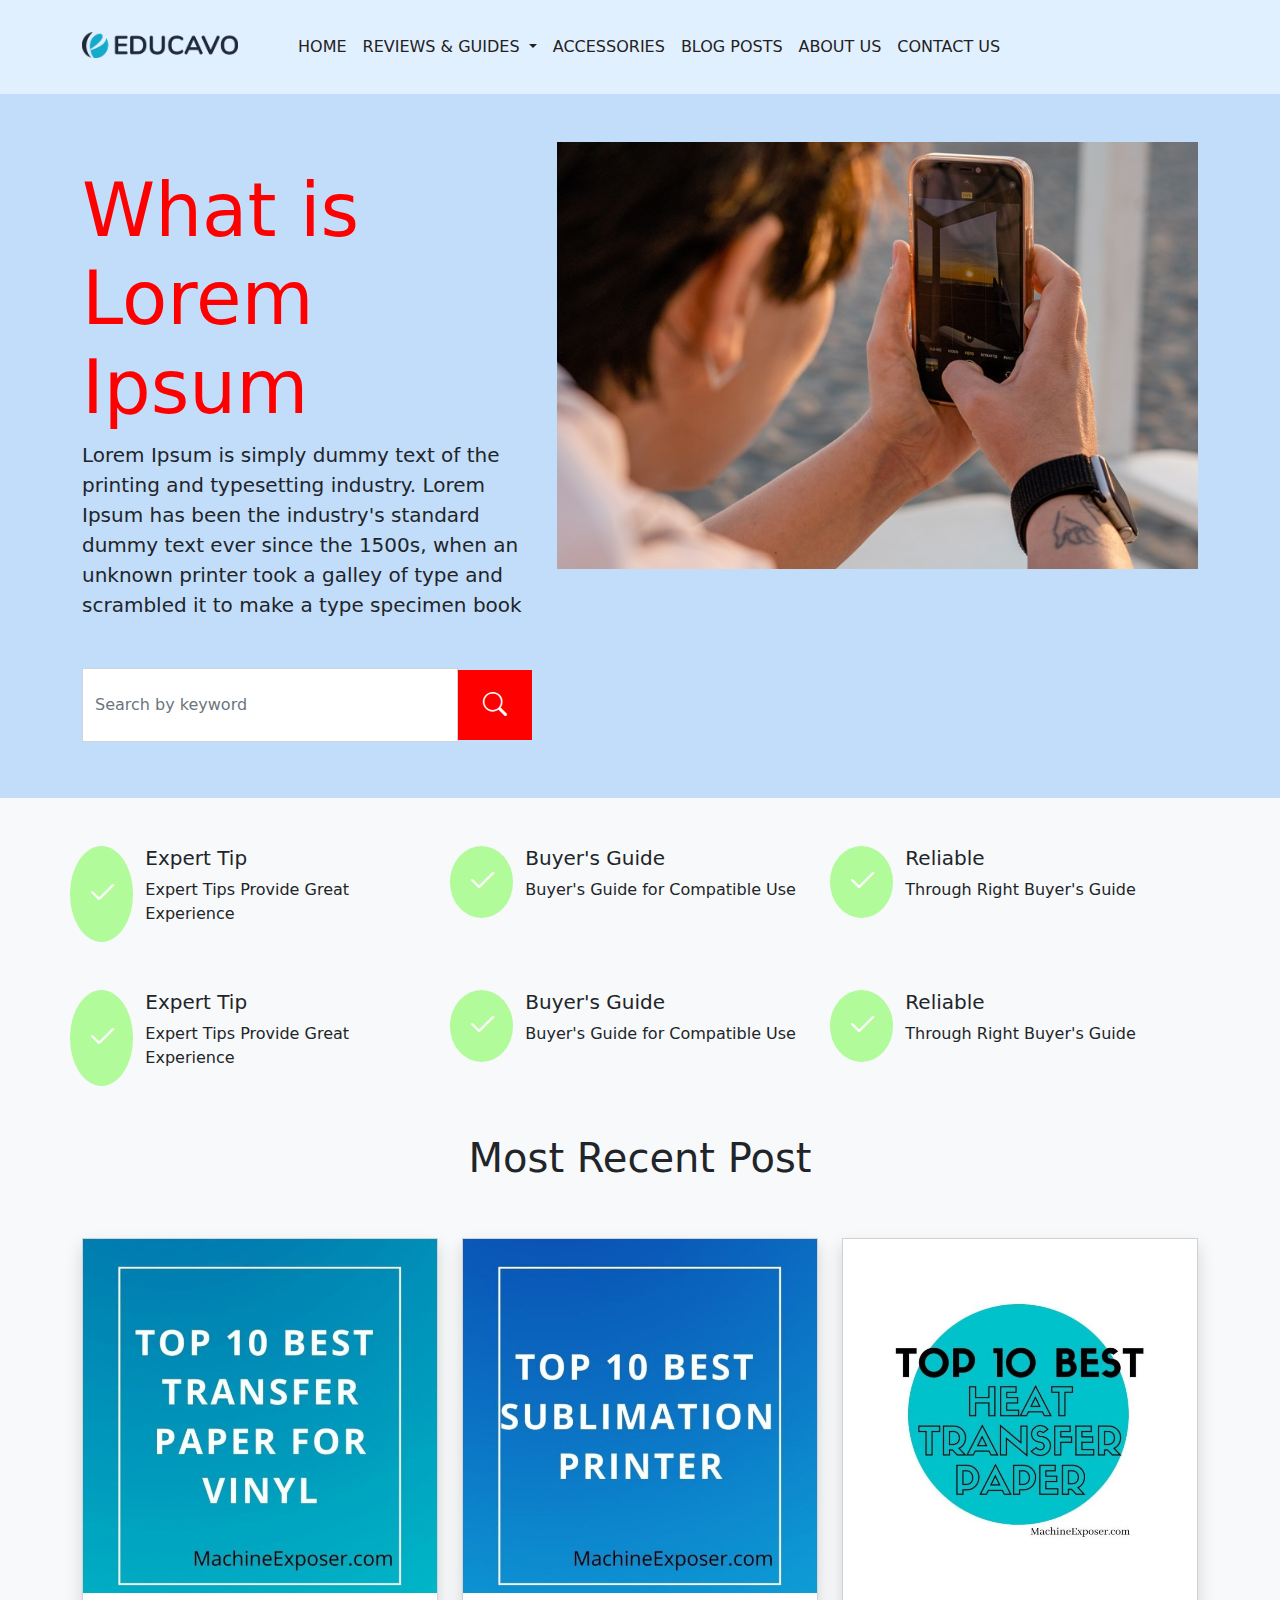
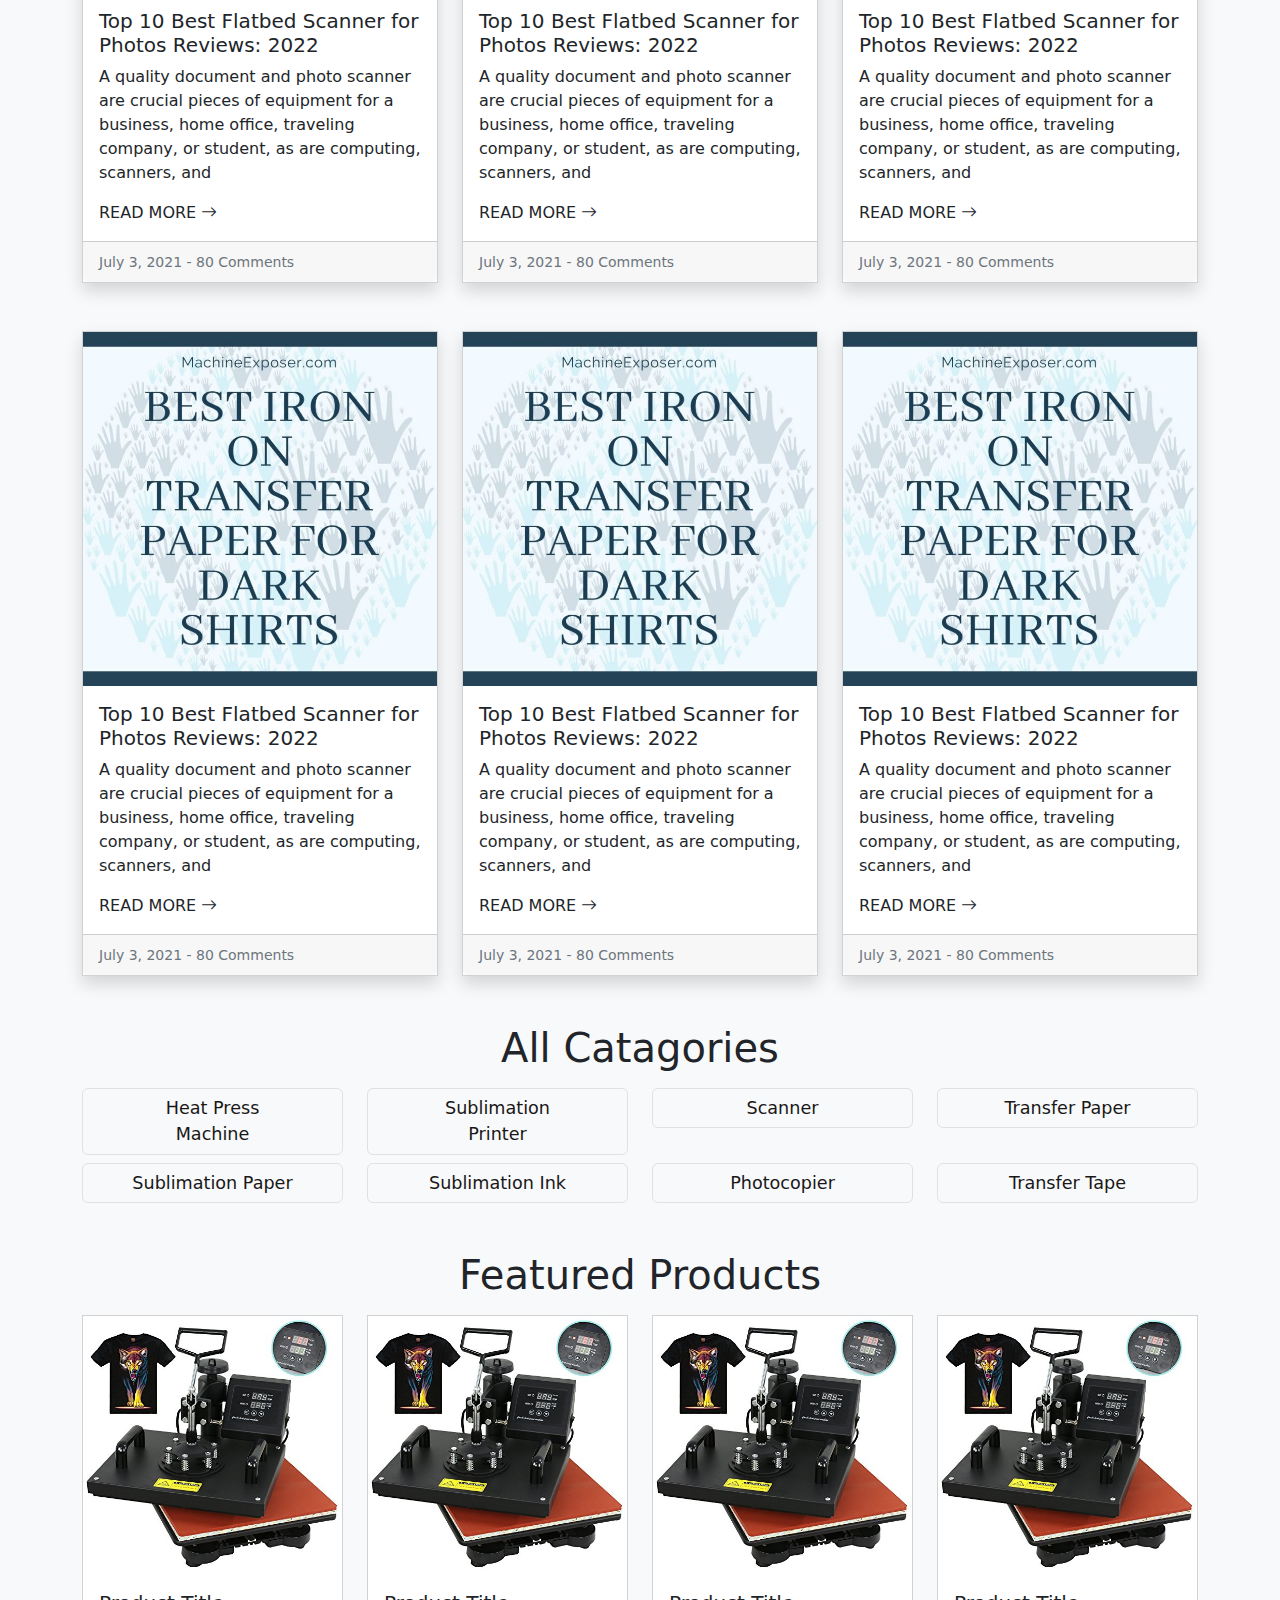
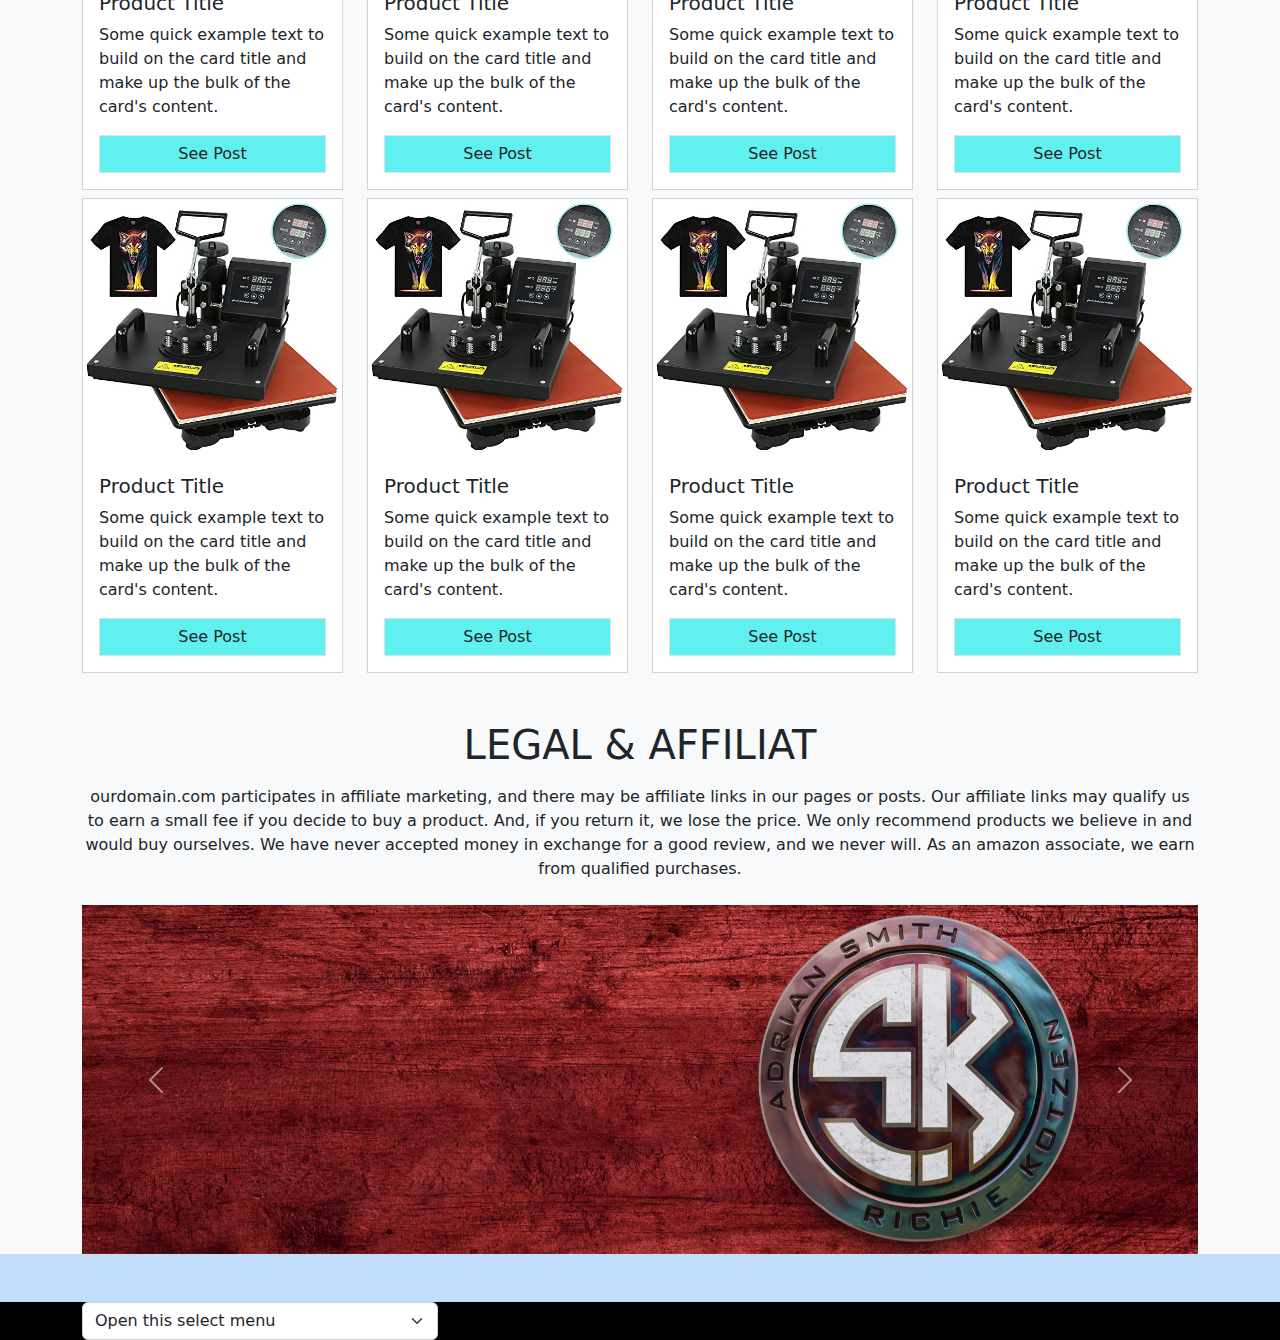
==== index.html @ df2040c9 "first commit" ====
<!doctype html>
<html lang="en">

<head>
    <meta charset="utf-8">
    <meta name="viewport" content="width=device-width, initial-scale=1">
    <title>Domain | Home</title>
    <link href="css/bootstrap.min.css" rel="stylesheet">
    <link href="css/style.css" rel="stylesheet">
    <link rel="stylesheet" href="https://cdn.jsdelivr.net/npm/bootstrap-icons@1.8.3/font/bootstrap-icons.css">
</head>

<body>
    <header class="position-sticky top-0" style="z-index: 101;">
        <nav class="navbar navbar-expand-lg navbgcolor text-dark position-sticky p-4 top-0 start-0">
            <div class="container">
                <a class="logomap mt-1" href="index.html"><img class="w-75 mt-1" src="img/logo-dark2.png"></a>
                <button class="navbar-toggler shadow-none border-0 me-3" type="button" data-bs-toggle="offcanvas"
                    data-bs-target="#offcanvasExample" aria-controls="navbarSupportedContent" aria-expanded="false"
                    aria-label="Toggle navigation">
                    <i class="bi bi-list"></i>
                </button>
                <div class="offcanvas offcanvas-start navbgcolor" tabindex="-1" id="offcanvasExample" aria-labelledby="offcanvasExampleLabel">
                    <div class="offcanvas-header">
                        <h5 class="offcanvas-title" id="offcanvasExampleLabel"> <a class="text-white logomap mt-1" href=""><img class="w-50" src="img/logo-dark2.png"></a></h5>
                        <i class="bi bi-x-lg shadow-none me-5" data-bs-dismiss="offcanvas" aria-label="Close"></i>
                    </div>
                    <div class="offcanvas-body">
                        <ul class="navbar-nav me-auto mb-2 mb-lg-0 text-center">
                        <li class="nav-item">
                            <a class="nav-link ancore" aria-current="page" href="index.html">HOME</a>
                        </li>
                        <li class="nav-item dropdown">
                            <!-- <a class="nav-link ancore" href="category.html">REVIEWS & GUIDES
                            </a> -->
                            <a class="nav-link dropdown-toggle ancore" href="category.html" id="navbarDropdown" role="button" data-bs-toggle="dropdown"
                            aria-expanded="false">REVIEWS & GUIDES
                            </a>
                            <ul class="dropdown-menu rounded-0" aria-labelledby="navbarDropdown">
                            <li><a class="dropdown-item" href="category.html">Action</a></li>
                            <li><a class="dropdown-item" href="category.html">Another action</a></li>
                            <li><a class="dropdown-item" href="category.html">Something else here</a></li>
                        
                            </ul>
                        </li>
                        <!-- <li class="nav-item">
                            <a class="nav-link text-white" href="#"><i class="bi bi-box"></i> Product</a>
                        </li> -->
                        <li class="nav-item">
                            <a class="nav-link ancore" href="contact.html">ACCESSORIES</a>
                        </li>
                        <li class="nav-item">
                            <a class="nav-link ancore" href="blog.html">BLOG POSTS</a>
                        </li>
                        <li class="nav-item">
                            <a class="nav-link ancore" href="blog.html">ABOUT US</a>
                        </li>
                        <li class="nav-item">
                            <a class="nav-link ancore" href="blog.html">CONTACT US</a>
                        </li>
                        <!-- <li class="nav-item dropdown">
                            <a class="nav-link" href="#" id="navbarDropdown2" role="button" data-bs-toggle="dropdown"
                            aria-expanded="false"><i class="bi bi-person-fill"></i></a>
                            <ul class="dropdown-menu dropdown-menu-light rounded-0" aria-labelledby="navbarDropdown2">
                                <li class=""><a class="dropdown-item" href="#"><i class="bi bi-person-fill"></i> Username</a></li>
                                <li><a class="dropdown-item" href="login.html"><i class="bi bi-arrow-bar-right"></i> Login</a></li>
                                <li><a class="dropdown-item" href="register.html"><i class="bi bi-arrow-bar-up"></i> Register</a></li>
                                <li><a class="dropdown-item" href="#"><i class="bi bi-arrow-bar-left"></i> Log out</a></li>
                            
                            </ul>
                        </li> -->
                        </ul>
                       
                    </div>
                </div>
            </div>
        </nav>
    </header>

    <section class="mt-5 mb-1 sliderbgcolor">
        <div class="container">
            <div class="product-slider">
                <div class="row">
                    <div class="col-lg-5 col-md-12 order-1 order-sm-2 mb-2">
                        <h1 class="py-1 py-sm-0 mt-4 slidertext" style="color: red;">What is Lorem Ipsum</h1>
                        <p class="text-dark fs-5 mb-2">
                            Lorem Ipsum is simply dummy text of the printing and typesetting industry. Lorem Ipsum has been the industry's standard dummy text ever since the 1500s, when an unknown printer took a galley of type and scrambled it to make a type specimen book
                        </p>
                        <form action="" method="GET" class="mt-5">
                            <div class="col-sm-10 col-10 position-relative">
          
                                <input type="text" class="form-control float-start py-4 rounded-0 placeholdersize shadow-none" id="business" name="business" placeholder="Search by keyword" required>
                                <div class=" float-start">
                                <button type="submit" class="btn px-4 py-3 rounded-0 position-absolute float-start searchbtn" style="background-color: red;"> <i class="bi bi-search fs-4 text-white"></i> </button>
                            </div>
                            </div>
                        </form>
                    </div>
                    <div class="col-lg-7 col-md-12 order-0 order-sm-2">
                        <img src="img/sliders/1.jpg" class="img-fluid w-100" alt="...">
                    </div>
                </div>
                
            </div>

            <div class="product-slider mt-5">
                <div class="row">
                    <div class="col-lg-5 col-md-12 order-1 order-sm-2 mb-2">
                        <h1 class="py-1 py-sm-0 mt-4 slidertext" style="color: rgb(241, 224, 33);">What is Lorem Ipsum</h1>
                        <p class="text-dark fs-5 mb-2">
                            Lorem Ipsum is simply dummy text of the printing and typesetting industry. Lorem Ipsum has been the industry's standard dummy text ever since the 1500s, when an unknown printer took a galley of type and scrambled it to make a type specimen book
                        </p>
                        <form action="" method="GET" class="mt-5">
                            <div class="col-sm-10 col-10 position-relative">
          
                                <input type="text" class="form-control float-start py-4 rounded-0 placeholdersize shadow-none" id="business" name="business" placeholder="Search by keyword" required>
                                <div class=" float-start">
                                <button type="submit" class="btn px-4 py-3 rounded-0 position-absolute float-start searchbtn" style="background-color: rgb(241, 224, 33);"> <i class="bi bi-search fs-4 text-white"></i> </button>
                            </div>
                            </div>
                        </form>
                        
                            
                    </form>
                    </div>
                    <div class="col-lg-7 col-md-12 order-0 order-sm-2 mb-2">
                        <img src="img/sliders/2.jpg" class="img-fluid w-100" alt="...">
                    </div>
                </div>
                
            </div>

            <div class="product-slider mt-5">
                <div class="row">
                    <div class="col-lg-5 col-md-12 order-1 order-sm-2">
                        <h1 class="py-1 py-sm-0 mt-4 slidertext" style="color: rgb(0, 255, 8);">What is Lorem Ipsum</h1>
                        <p class="text-dark fs-5 mb-2">
                            Lorem Ipsum is simply dummy text of the printing and typesetting industry. Lorem Ipsum has been the industry's standard dummy text ever since the 1500s, when an unknown printer took a galley of type and scrambled it to make a type specimen book
                        </p>
                        <form action="" method="GET" class="mt-5">
                            <div class="col-sm-10 col-10 position-relative">
          
                                <input type="text" class="form-control float-start py-4 rounded-0 placeholdersize shadow-none" id="business" name="business" placeholder="Search by keyword" required>
                                <div class=" float-start">
                                <button type="submit" class="btn px-4 py-3 rounded-0 position-absolute float-start searchbtn" style="background-color: rgb(0, 255, 8);"> <i class="bi bi-search fs-4 text-white"></i> </button>
                            </div>
                            </div>
                        </form>
          
                    </div>
                    <div class="col-lg-7 col-md-12 order-0 order-sm-2">
                        <img src="img/sliders/3.jpg" class="img-fluid w-100" alt="...">
                    </div>
                </div>
                
            </div>
        </div>
    </section>

    <section class="mt-5 bg-light">
        <div class="container">
            <div class="row">
                <div class="col-xl-4 col-lg-4 col-md-6 col-sm-12 col-12 mt-5">
                    <div class="row">
                        <div class="col-2 backgdoundcolor-green rounded-circle position-relative">
                           <i class="bi bi-check2 position-absolute top-50 start-50 translate-middle fs-2 text-white"></i>
                        </div>
                        <div class="col-10">
                            <h5>Expert Tip</h5>
                            <p>Expert Tips Provide Great Experience</p>
                        </div>
                    </div>
                    
                </div>

                <div class="col-xl-4 col-lg-4 col-md-6 col-sm-12 col-12 mt-5">
                    <div class="row">
                        <div class="col-2 backgdoundcolor-green rounded-circle position-relative">
                           <i class="bi bi-check2 position-absolute top-50 start-50 translate-middle fs-2 text-white"></i>
                        </div>
                        <div class="col-10">
                            <h5>Buyer's Guide</h5>
                            <p>Buyer's Guide for Compatible Use</p>
                        </div>
                    </div>
                    
                </div>

                <div class="col-xl-4 col-lg-4 col-md-6 col-sm-12 col-12 mt-5">
                    <div class="row">
                        <div class="col-2 backgdoundcolor-green rounded-circle position-relative">
                           <i class="bi bi-check2 position-absolute top-50 start-50 translate-middle fs-2 text-white"></i>
                        </div>
                        <div class="col-10">
                            <h5>Reliable</h5>
                            <p>Through Right Buyer's Guide</p>
                        </div>
                    </div>
                    
                </div>

                <div class="col-xl-4 col-lg-4 col-md-6 col-sm-12 col-12 mt-5">
                    <div class="row">
                        <div class="col-2 backgdoundcolor-green rounded-circle position-relative">
                           <i class="bi bi-check2 position-absolute top-50 start-50 translate-middle fs-2 text-white"></i>
                        </div>
                        <div class="col-10">
                            <h5>Expert Tip</h5>
                            <p>Expert Tips Provide Great Experience</p>
                        </div>
                    </div>
                    
                </div>

                <div class="col-xl-4 col-lg-4 col-md-6 col-sm-12 col-12 mt-5">
                    <div class="row">
                        <div class="col-2 backgdoundcolor-green rounded-circle position-relative">
                           <i class="bi bi-check2 position-absolute top-50 start-50 translate-middle fs-2 text-white"></i>
                        </div>
                        <div class="col-10">
                            <h5>Buyer's Guide</h5>
                            <p>Buyer's Guide for Compatible Use</p>
                        </div>
                    </div>
                    
                </div>

                <div class="col-xl-4 col-lg-4 col-md-6 col-sm-12 col-12 mt-5">
                    <div class="row">
                        <div class="col-2 backgdoundcolor-green rounded-circle position-relative">
                           <i class="bi bi-check2 position-absolute top-50 start-50 translate-middle fs-2 text-white"></i>
                        </div>
                        <div class="col-10">
                            <h5>Reliable</h5>
                            <p>Through Right Buyer's Guide</p>
                        </div>
                    </div>
                    
                </div>
            </div>
        </div>
    </section>

    <section class="bg-light">
        <div class="container">
            <div class="row">
                <h1 class="text-center mt-5">Most Recent Post</h1>
                <div class="col-xl-4 col-lg-4 col-md-6 col-sm-12 col-12 mt-5">
                    <div class="card rounded-0 shadow" style="width: 100%;">
                        <img src="img/blogs/1.jpg" class="img-fluid rounded-0" alt="...">
                        <div class="card-body">
                            <h5 class="card-title">Top 10 Best Flatbed Scanner for Photos Reviews: 2022</h5>
                            <p class="card-text">A quality document and photo scanner are crucial pieces of equipment for a business, home office, traveling company, or student, as are computing, scanners, and</p>
                            <a class="nav-link" href="">READ MORE <i class="bi bi-arrow-right"></i></a>
                        </div>
                        <div class="card-footer">
                            <small class="text-muted">July 3, 2021 - 80 Comments</small>
                        </div>
                     
                    </div>
                    
                </div>

                <div class="col-xl-4 col-lg-4 col-md-6 col-sm-12 col-12 mt-5">
                    <div class="card rounded-0 shadow" style="width: 100%;">
                        <img src="img/blogs/2.jpg" class="img-fluid rounded-0" alt="...">
                        <div class="card-body">
                            <h5 class="card-title">Top 10 Best Flatbed Scanner for Photos Reviews: 2022</h5>
                            <p class="card-text">A quality document and photo scanner are crucial pieces of equipment for a business, home office, traveling company, or student, as are computing, scanners, and</p>
                            <a class="nav-link" href="">READ MORE <i class="bi bi-arrow-right"></i></a>
                        </div>
                        
                        <div class="card-footer">
                            <small class="text-muted">July 3, 2021 - 80 Comments</small>
                        </div>
                    </div>
                    
                </div>

                <div class="col-xl-4 col-lg-4 col-md-6 col-sm-12 col-12 mt-5">
                    <div class="card rounded-0 shadow" style="width: 100%;">
                        <img src="img/blogs/3.jpg" class="img-fluid rounded-0" alt="...">
                        <div class="card-body">
                            <h5 class="card-title">Top 10 Best Flatbed Scanner for Photos Reviews: 2022</h5>
                            <p class="card-text">A quality document and photo scanner are crucial pieces of equipment for a business, home office, traveling company, or student, as are computing, scanners, and</p>
                            <a class="nav-link" href="">READ MORE <i class="bi bi-arrow-right"></i></a>
                        </div>
                        
                        <div class="card-footer">
                            <small class="text-muted">July 3, 2021 - 80 Comments</small>
                        </div>
                    </div>
                    
                </div>

                <div class="col-xl-4 col-lg-4 col-md-6 col-sm-12 col-12 mt-5">
                    <div class="card rounded-0 shadow" style="width: 100%;">
                        <img src="img/blogs/5.jpg" class="img-fluid rounded-0" alt="...">
                        <div class="card-body">
                            <h5 class="card-title">Top 10 Best Flatbed Scanner for Photos Reviews: 2022</h5>
                            <p class="card-text">A quality document and photo scanner are crucial pieces of equipment for a business, home office, traveling company, or student, as are computing, scanners, and</p>
                            <a class="nav-link" href="">READ MORE <i class="bi bi-arrow-right"></i></a>
                        </div>
                        
                        <div class="card-footer">
                            <small class="text-muted">July 3, 2021 - 80 Comments</small>
                        </div>
                    </div>
                    
                </div>

                <div class="col-xl-4 col-lg-4 col-md-6 col-sm-12 col-12 mt-5">
                    <div class="card rounded-0 shadow" style="width: 100%;">
                        <img src="img/blogs/5.jpg" class="img-fluid rounded-0" alt="...">
                        <div class="card-body">
                            <h5 class="card-title">Top 10 Best Flatbed Scanner for Photos Reviews: 2022</h5>
                            <p class="card-text">A quality document and photo scanner are crucial pieces of equipment for a business, home office, traveling company, or student, as are computing, scanners, and</p>
                            <a class="nav-link" href="">READ MORE <i class="bi bi-arrow-right"></i></a>
                        </div>
                        
                        <div class="card-footer">
                            <small class="text-muted">July 3, 2021 - 80 Comments</small>
                        </div>
                    </div>
                    
                </div>

                <div class="col-xl-4 col-lg-4 col-md-6 col-sm-12 col-12 mt-5">
                    <div class="card rounded-0 shadow" style="width: 100%;">
                        <img src="img/blogs/5.jpg" class="img-fluid rounded-0" alt="...">
                        <div class="card-body">
                            <h5 class="card-title">Top 10 Best Flatbed Scanner for Photos Reviews: 2022</h5>
                            <p class="card-text">A quality document and photo scanner are crucial pieces of equipment for a business, home office, traveling company, or student, as are computing, scanners, and</p>
                            <a class="nav-link" href="">READ MORE <i class="bi bi-arrow-right"></i></a>
                        </div>
                        
                        <div class="card-footer">
                            <small class="text-muted">July 3, 2021 - 80 Comments</small>
                        </div>
                    </div>
                    
                </div>

                

            </div>
        </div>
    </section>

    <section class="bg-light">
        <div class="container">
            <div class="row">
                <h1 class="text-center mt-5 mb-2">All Catagories</h1>
               
                <div class="col-xl-3 col-lg-3 col-md-6 col-sm-12 col-12 mt-2">
                    <div class="d-grid gap-2">
                        <a href="button" class="btn btn-light border border-1 px-5 categorybuttonfont">Heat Press Machine</a>
                    </div>
                    
                </div>
                <div class="col-xl-3 col-lg-3 col-md-6 col-sm-12 col-12 mt-2">
                    <div class="d-grid gap-2">
                        <a href="button" class="btn btn-light border border-1 px-5 categorybuttonfont">Sublimation Printer</a>
                    </div>
                </div>
                <div class="col-xl-3 col-lg-3 col-md-6 col-sm-12 col-12 mt-2">
                    <div class="d-grid gap-2">
                        <a href="button" class="btn btn-light border border-1 px-5 categorybuttonfont">Scanner</a>
                    </div>
                </div>
                <div class="col-xl-3 col-lg-3 col-md-6 col-sm-12 col-12 mt-2">
                    <div class="d-grid gap-2">
                        <a href="button" class="btn btn-light border border-1 px-5 categorybuttonfont">Transfer Paper</a>
                    </div>
                </div>
                <div class="col-xl-3 col-lg-3 col-md-6 col-sm-12 col-12 mt-2">
                    <div class="d-grid gap-2">
                        <a href="button" class="btn btn-light border border-1 px-5 categorybuttonfont">Sublimation Paper</a>
                    </div>
                </div>
                <div class="col-xl-3 col-lg-3 col-md-6 col-sm-12 col-12 mt-2">
                    <div class="d-grid gap-2">
                        <a href="button" class="btn btn-light border border-1 px-5 categorybuttonfont">Sublimation Ink</a>
                    </div>
                </div>
                <div class="col-xl-3 col-lg-3 col-md-6 col-sm-12 col-12 mt-2">
                    <div class="d-grid gap-2">
                        <a href="button" class="btn btn-light border border-1 px-5 categorybuttonfont">Photocopier</a>
                    </div>
                </div>
                <div class="col-xl-3 col-lg-3 col-md-6 col-sm-12 col-12 mt-2">
                    <div class="d-grid gap-2">
                        <a href="button" class="btn btn-light border border-1 px-5 categorybuttonfont">Transfer Tape</a>
                    </div>
                </div>
            </div>
        </div>
    </section>

    <section class="bg-light">
        <div class="container">
            <div class="row">
                <h1 class="text-center mt-5 mb-2">Featured Products</h1>
               
                <div class="col-xl-3 col-lg-3 col-md-6 col-sm-12 col-12 mt-2">
                    <div class="card rounded-0" style="width: 100%;">
                        <img src="img/products/product_one.jpeg" class="card-img-top rounded-0" alt="...">
                        <div class="card-body">
                            <h5 class="card-title">Product Title</h5>
                            <p class="card-text">Some quick example text to build on the card title and make up the bulk of the card's content.</p>
                            <div class="d-grid gap-2">
                                <a href="button" class="btn productlink border border-1 rounded-0">See Post</a>
                            </div>
                        </div>
                    </div>
                </div>

                <div class="col-xl-3 col-lg-3 col-md-6 col-sm-12 col-12 mt-2">
                    <div class="card rounded-0" style="width: 100%;">
                        <img src="img/products/product_one.jpeg" class="card-img-top rounded-0" alt="...">
                        <div class="card-body">
                            <h5 class="card-title">Product Title</h5>
                            <p class="card-text">Some quick example text to build on the card title and make up the bulk of the card's content.</p>
                            <div class="d-grid gap-2">
                                <a href="button" class="btn productlink border border-1 rounded-0">See Post</a>
                            </div>
                        </div>
                    </div>
                </div>

                <div class="col-xl-3 col-lg-3 col-md-6 col-sm-12 col-12 mt-2">
                    <div class="card rounded-0" style="width: 100%;">
                        <img src="img/products/product_one.jpeg" class="card-img-top rounded-0" alt="...">
                        <div class="card-body">
                            <h5 class="card-title">Product Title</h5>
                            <p class="card-text">Some quick example text to build on the card title and make up the bulk of the card's content.</p>
                            <div class="d-grid gap-2">
                                <a href="button" class="btn productlink border border-1 rounded-0">See Post</a>
                            </div>
                        </div>
                    </div>
                </div>

                <div class="col-xl-3 col-lg-3 col-md-6 col-sm-12 col-12 mt-2">
                    <div class="card rounded-0" style="width: 100%;">
                        <img src="img/products/product_one.jpeg" class="card-img-top rounded-0" alt="...">
                        <div class="card-body">
                            <h5 class="card-title">Product Title</h5>
                            <p class="card-text">Some quick example text to build on the card title and make up the bulk of the card's content.</p>
                            <div class="d-grid gap-2">
                                <a href="button" class="btn productlink border border-1 rounded-0">See Post</a>
                            </div>
                        </div>
                    </div>
                </div>

                <div class="col-xl-3 col-lg-3 col-md-6 col-sm-12 col-12 mt-2">
                    <div class="card rounded-0" style="width: 100%;">
                        <img src="img/products/product_one.jpeg" class="card-img-top rounded-0" alt="...">
                        <div class="card-body">
                            <h5 class="card-title">Product Title</h5>
                            <p class="card-text">Some quick example text to build on the card title and make up the bulk of the card's content.</p>
                            <div class="d-grid gap-2">
                                <a href="button" class="btn productlink border border-1 rounded-0">See Post</a>
                            </div>
                        </div>
                    </div>
                </div>

                <div class="col-xl-3 col-lg-3 col-md-6 col-sm-12 col-12 mt-2">
                    <div class="card rounded-0" style="width: 100%;">
                        <img src="img/products/product_one.jpeg" class="card-img-top rounded-0" alt="...">
                        <div class="card-body">
                            <h5 class="card-title">Product Title</h5>
                            <p class="card-text">Some quick example text to build on the card title and make up the bulk of the card's content.</p>
                            <div class="d-grid gap-2">
                                <a href="button" class="btn productlink border border-1 rounded-0">See Post</a>
                            </div>
                        </div>
                    </div>
                </div>

                <div class="col-xl-3 col-lg-3 col-md-6 col-sm-12 col-12 mt-2">
                    <div class="card rounded-0" style="width: 100%;">
                        <img src="img/products/product_one.jpeg" class="card-img-top rounded-0" alt="...">
                        <div class="card-body">
                            <h5 class="card-title">Product Title</h5>
                            <p class="card-text">Some quick example text to build on the card title and make up the bulk of the card's content.</p>
                            <div class="d-grid gap-2">
                                <a href="button" class="btn productlink border border-1 rounded-0">See Post</a>
                            </div>
                        </div>
                    </div>
                </div>

                <div class="col-xl-3 col-lg-3 col-md-6 col-sm-12 col-12 mt-2">
                    <div class="card rounded-0" style="width: 100%;">
                        <img src="img/products/product_one.jpeg" class="card-img-top rounded-0" alt="...">
                        <div class="card-body">
                            <h5 class="card-title">Product Title</h5>
                            <p class="card-text">Some quick example text to build on the card title and make up the bulk of the card's content.</p>
                            <div class="d-grid gap-2">
                                <a href="button" class="btn productlink border border-1 rounded-0">See Post</a>
                            </div>
                        </div>
                    </div>
                </div>
                
            </div>
        </div>
    </section>

    <section class="bg-light mb-5">
        <div class="container">
            <div class="row">
                <h1 class="text-center mt-5 mb-3">LEGAL & AFFILIAT</h1>
                <p class="text-center text-justify mb-3">ourdomain.com participates in affiliate marketing, and there may be affiliate links in our pages or posts. Our affiliate links may qualify us to earn a small fee if you decide to buy a product. And, if you return it, we lose the price. We only recommend products we believe in and would buy ourselves. We have never accepted money in exchange for a good review, and we never will. As an amazon associate, we earn from qualified purchases.</p>
               
                <div id="carouselExampleControls" class="carousel slide mt-2" data-bs-ride="carousel">
                    <div class="carousel-inner">
                        <div class="carousel-item active">
                        <img src="img/sliders/slider1.jpg" class="d-block w-100" alt="...">
                        </div>
                        <div class="carousel-item">
                        <img src="img/sliders/slider2.jpg" class="d-block w-100" alt="...">
                        </div>
                        <div class="carousel-item">
                        <img src="img/sliders/slider3.jpg" class="d-block w-100" alt="...">
                        </div>
                    </div>
                    <button class="carousel-control-prev" type="button" data-bs-target="#carouselExampleControls" data-bs-slide="prev">
                        <span class="carousel-control-prev-icon" aria-hidden="true"></span>
                        <span class="visually-hidden">Previous</span>
                    </button>
                    <button class="carousel-control-next" type="button" data-bs-target="#carouselExampleControls" data-bs-slide="next">
                        <span class="carousel-control-next-icon" aria-hidden="true"></span>
                        <span class="visually-hidden">Next</span>
                    </button>
                </div>
                
            </div>
        </div>
    </section>

    <footer class="footerbg mt-5">
        <div class="container">
            <div class="row">
                <div class="col-md-4">
                    <select class="form-select" aria-label="Default select example">
                    <option selected>Open this select menu</option>
                    <option value="1">One</option>
                    <option value="2">Two</option>
                    <option value="3">Three</option>
                    </select>
                </div>
                <div class="col-md-4">
                    
                </div>
                <div class="col-md-4">
                    
                </div>
            </div>
        </div>
    </footer>

    <script src="js/bootstrap.bundle.min.js"></script>
    <script>
        let slideIndex = 0;
        showSlides();

        function showSlides() {
        let i;
        let slides = document.getElementsByClassName("product-slider");
        for (i = 0; i < slides.length; i++) {
            slides[i].style.display = "none";
        }
        slideIndex++;
        if (slideIndex > slides.length) {slideIndex = 1}
        slides[slideIndex-1].style.display = "block";
        setTimeout(showSlides, 8000); // Change image every 2 seconds
        }
    </script>
</body>

</html>
---- css/style.css ----
body {
    background-color: rgb(193, 221, 250);
}
.sliderbgcolor {
    background-color: rgb(193, 221, 250);
}
.logomap {
    width: 13em;
    height: 2.6em;
}

.navbgcolor {
    background-color: rgb(224, 240, 255);
}

.ancore {
    color:rgb(36, 33, 33);
    text-transform: uppercase;
    transition: transform .2s;
}

.ancore:hover {
    color: rgb(0, 0, 0);
    transform: scale(1.1);
}

/* .form-control:focus {
    border-color: #c4c1c4;
    box-shadow: 0px 1px 1px rgba(163, 204, 240, 0.075) inset, 0px 0px 8px rgba(38, 159, 220, 0.5);
} */

.search-input {
    background: #b5d1f7;
}

.search-input:focus {
    background: #aeccf7;
    border-color: #79a2fb;
    box-shadow: 0px 1px 1px rgba(163, 204, 240, 0.075) inset, 0px 0px 3px rgba(38, 159, 220, 0.5);
}

.slidertext {
    font-size: 4.625rem;
    /* line-height: 5.125rem; */
}
.searchbtn {
    margin-top: 2px;
}

.backgdoundcolor-green{
    background-color:rgba(73, 255, 12, 0.4);
}

.categorybuttonfont {
    font-size: 1.1rem;
    font-weight: 500;
    color:rgb(25, 23, 23);
}

.productlink {
    background-color:rgb(97, 240, 240);
}

.footerbg {
    background-color: rgb(0, 0, 0);
}
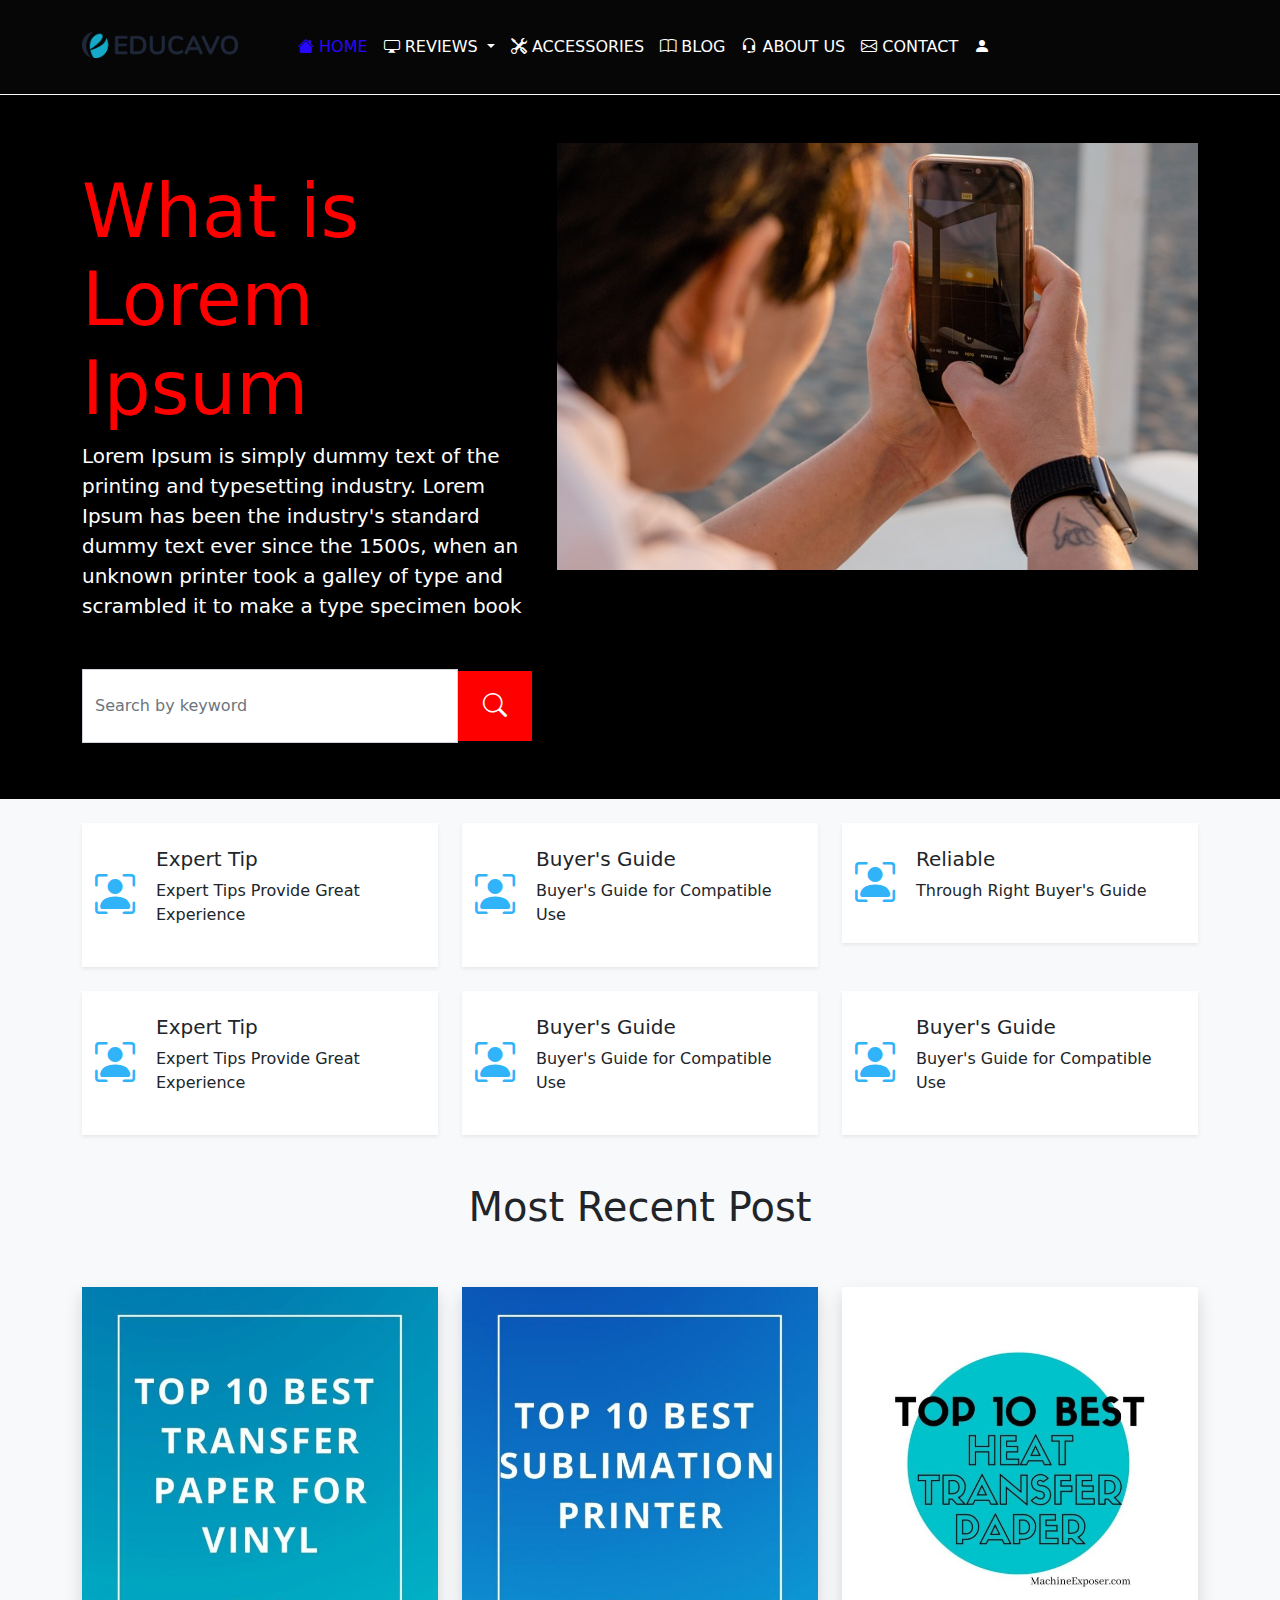
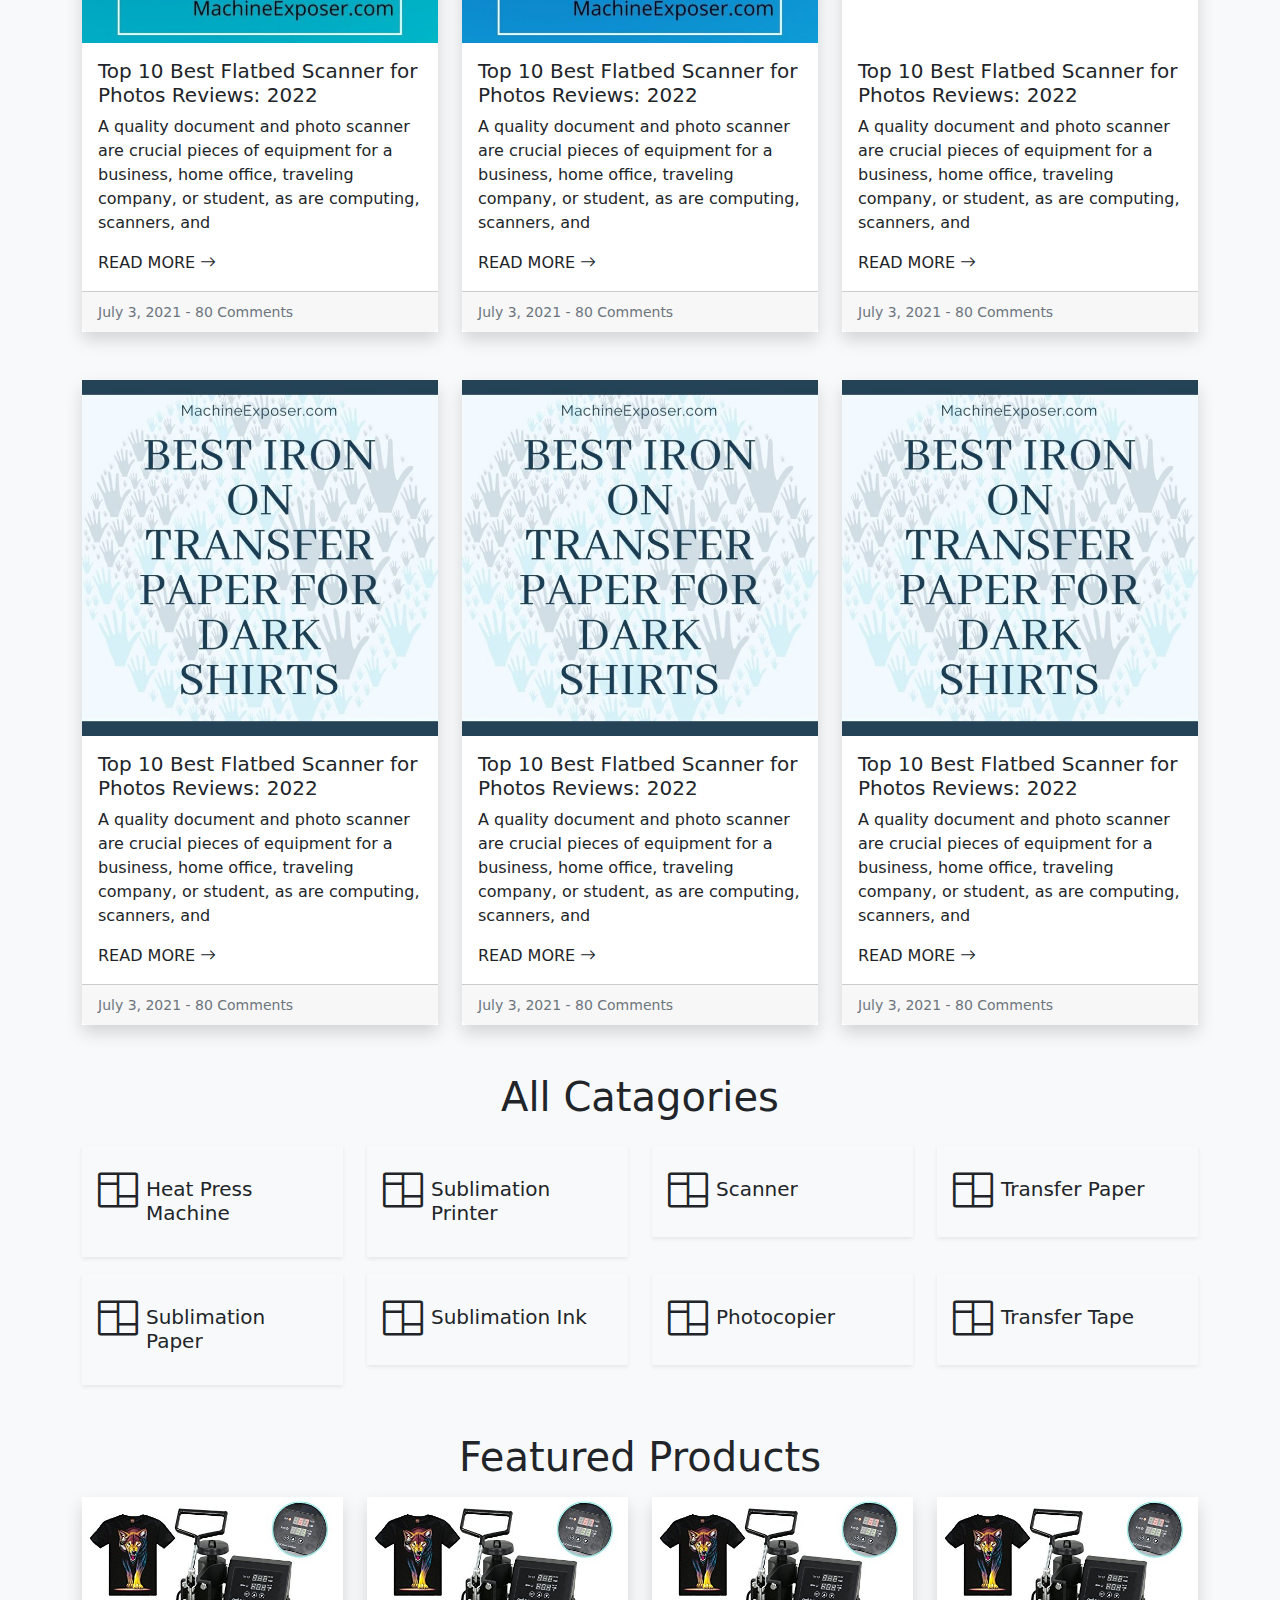
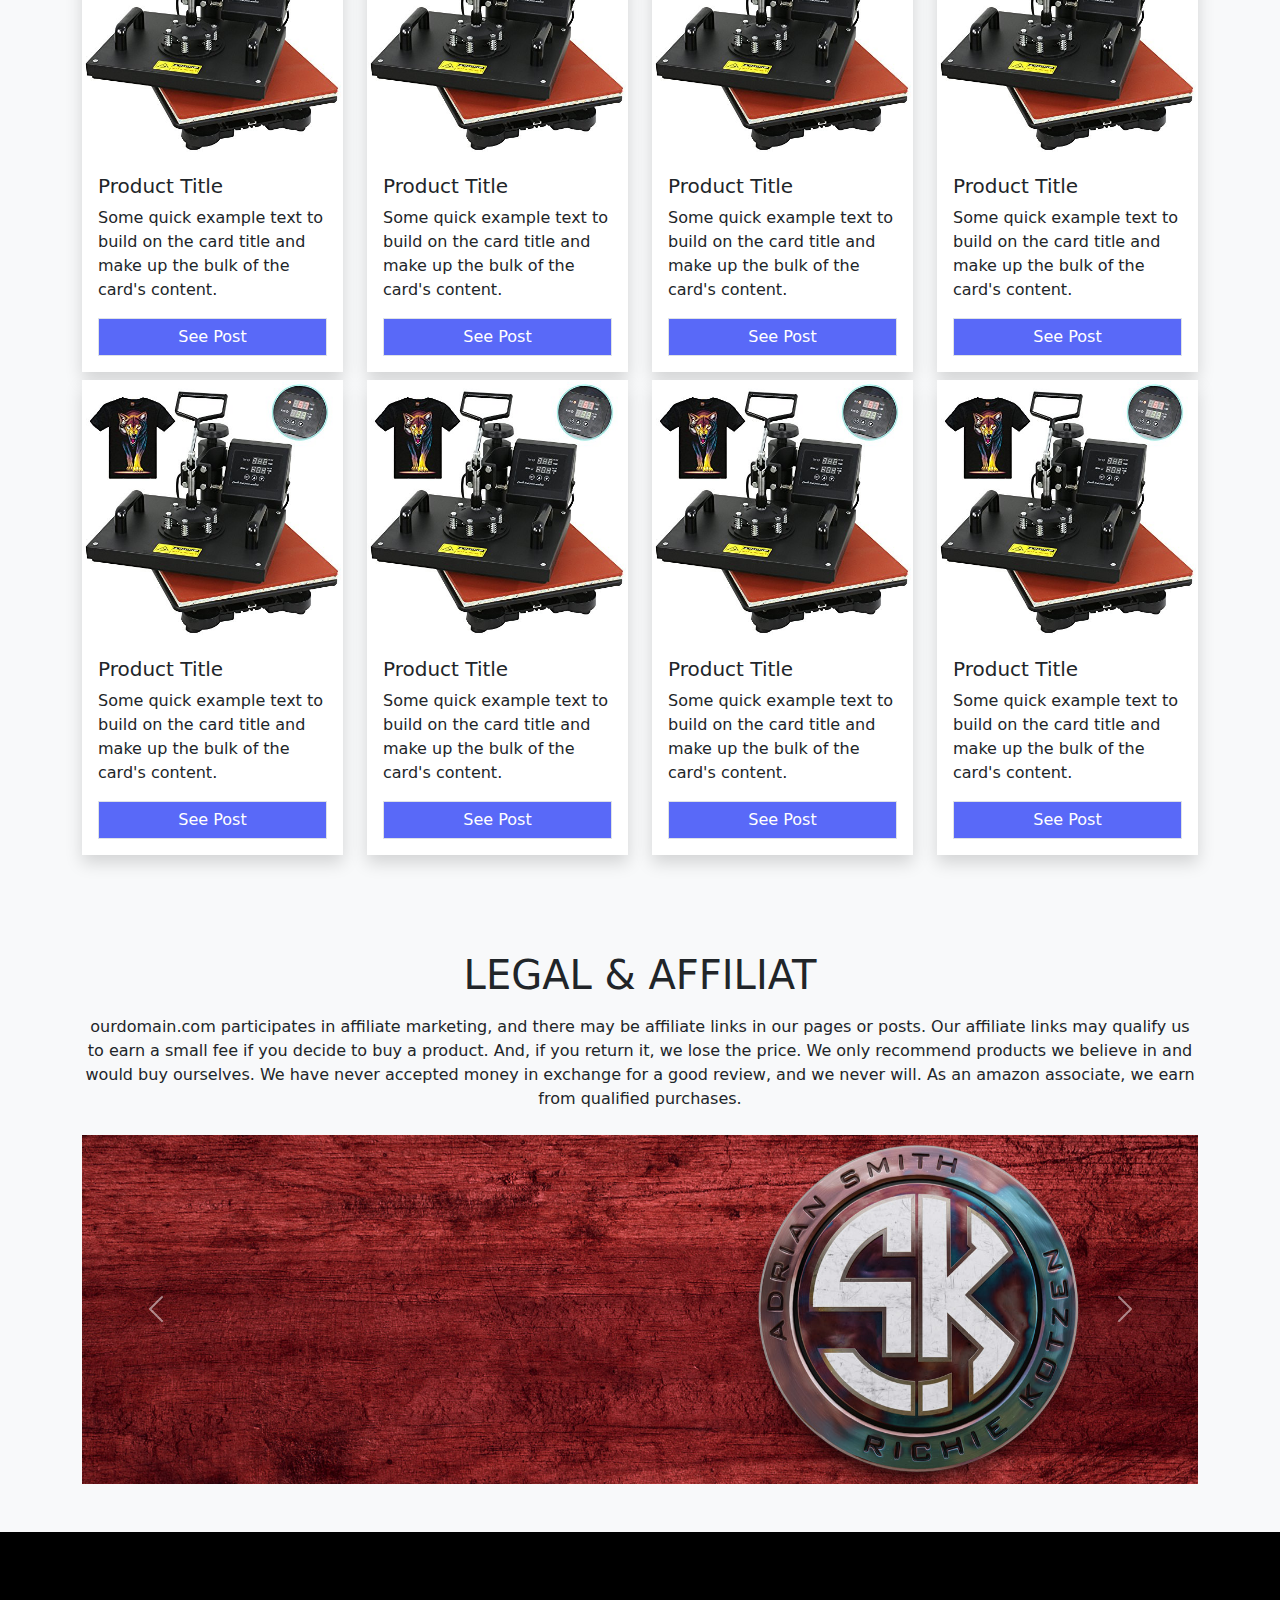
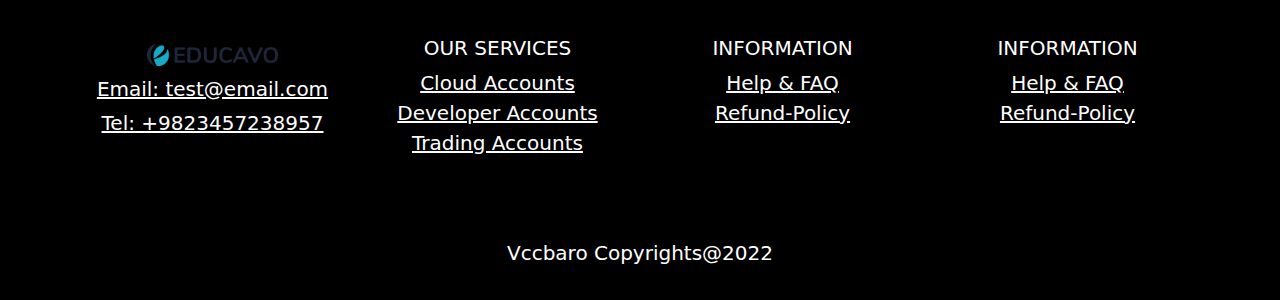
==== commit af85cb7a: "index page modify" ====
--- a/index.html
+++ b/index.html
@@ -12,31 +12,31 @@
 
 <body>
     <header class="position-sticky top-0" style="z-index: 101;">
-        <nav class="navbar navbar-expand-lg navbgcolor text-dark position-sticky p-4 top-0 start-0">
+        <nav class="navbar navbar-expand-lg navbgcolor text-dark position-sticky p-4 top-0 start-0 border-bottom border-light">
             <div class="container">
                 <a class="logomap mt-1" href="index.html"><img class="w-75 mt-1" src="img/logo-dark2.png"></a>
                 <button class="navbar-toggler shadow-none border-0 me-3" type="button" data-bs-toggle="offcanvas"
                     data-bs-target="#offcanvasExample" aria-controls="navbarSupportedContent" aria-expanded="false"
                     aria-label="Toggle navigation">
-                    <i class="bi bi-list"></i>
+                    <i class="bi bi-list text-white"></i>
                 </button>
                 <div class="offcanvas offcanvas-start navbgcolor" tabindex="-1" id="offcanvasExample" aria-labelledby="offcanvasExampleLabel">
                     <div class="offcanvas-header">
                         <h5 class="offcanvas-title" id="offcanvasExampleLabel"> <a class="text-white logomap mt-1" href=""><img class="w-50" src="img/logo-dark2.png"></a></h5>
-                        <i class="bi bi-x-lg shadow-none me-5" data-bs-dismiss="offcanvas" aria-label="Close"></i>
+                        <i class="bi bi-x-lg shadow-none me-5 text-white" data-bs-dismiss="offcanvas" aria-label="Close"></i>
                     </div>
                     <div class="offcanvas-body">
-                        <ul class="navbar-nav me-auto mb-2 mb-lg-0 text-center">
+                        <ul class="navbar-nav me-auto mb-2 mb-lg-0 text-center dropdown-menu-light">
                         <li class="nav-item">
-                            <a class="nav-link ancore" aria-current="page" href="index.html">HOME</a>
+                            <a class="nav-link ancore mactive" aria-current="page" href="index.html"><i class="bi bi-house-fill"></i> HOME</a>
                         </li>
                         <li class="nav-item dropdown">
                             <!-- <a class="nav-link ancore" href="category.html">REVIEWS & GUIDES
                             </a> -->
-                            <a class="nav-link dropdown-toggle ancore" href="category.html" id="navbarDropdown" role="button" data-bs-toggle="dropdown"
-                            aria-expanded="false">REVIEWS & GUIDES
+                            <a class="nav-link dropdown-toggle ancore" id="navbarDropdown" role="button" data-bs-toggle="dropdown"
+                            aria-expanded="false"><i class="bi bi-display"></i> REVIEWS
                             </a>
-                            <ul class="dropdown-menu rounded-0" aria-labelledby="navbarDropdown">
+                            <ul class="dropdown-menu dropdown-menu-dark rounded-0" aria-labelledby="navbarDropdown">
                             <li><a class="dropdown-item" href="category.html">Action</a></li>
                             <li><a class="dropdown-item" href="category.html">Another action</a></li>
                             <li><a class="dropdown-item" href="category.html">Something else here</a></li>
@@ -47,29 +47,64 @@
                             <a class="nav-link text-white" href="#"><i class="bi bi-box"></i> Product</a>
                         </li> -->
                         <li class="nav-item">
-                            <a class="nav-link ancore" href="contact.html">ACCESSORIES</a>
+                            <a class="nav-link ancore" href="contact.html"><i class="bi bi-tools"></i> ACCESSORIES</a>
                         </li>
                         <li class="nav-item">
-                            <a class="nav-link ancore" href="blog.html">BLOG POSTS</a>
+                            <a class="nav-link ancore" href="blog.html"><i class="bi bi-book"></i> BLOG</a>
                         </li>
                         <li class="nav-item">
-                            <a class="nav-link ancore" href="blog.html">ABOUT US</a>
+                            <a class="nav-link ancore" href="blog.html"><i class="bi bi-headset"></i> ABOUT US</a>
                         </li>
                         <li class="nav-item">
-                            <a class="nav-link ancore" href="blog.html">CONTACT US</a>
+                            <a class="nav-link ancore" href="blog.html"><i class="bi bi-envelope"></i> CONTACT</a>
                         </li>
+
+                        <!-- <li class="nav-item">
+                            <a class="nav-link ancore" href="blog.html"><i class="bi bi-arrow-bar-right"></i>
+                                    Login</a>
+                        </li>
+
+                        <li class="nav-item">
+                            <a class="nav-link ancore" href="blog.html"><i class="bi bi-arrow-bar-up"></i>
+                                    Register</a>
+                        </li> -->
+
                         <!-- <li class="nav-item dropdown">
-                            <a class="nav-link" href="#" id="navbarDropdown2" role="button" data-bs-toggle="dropdown"
-                            aria-expanded="false"><i class="bi bi-person-fill"></i></a>
-                            <ul class="dropdown-menu dropdown-menu-light rounded-0" aria-labelledby="navbarDropdown2">
-                                <li class=""><a class="dropdown-item" href="#"><i class="bi bi-person-fill"></i> Username</a></li>
-                                <li><a class="dropdown-item" href="login.html"><i class="bi bi-arrow-bar-right"></i> Login</a></li>
-                                <li><a class="dropdown-item" href="register.html"><i class="bi bi-arrow-bar-up"></i> Register</a></li>
-                                <li><a class="dropdown-item" href="#"><i class="bi bi-arrow-bar-left"></i> Log out</a></li>
-                            
+                            <a class="nav-link text-white" href="#" id="navbarDropdown2" role="button" data-bs-toggle="dropdown"
+                                aria-expanded="false"><i class="bi bi-person-fill"></i></a>
+                            <ul class="dropdown-menu dropdown-menu-dark rounded-0" aria-labelledby="navbarDropdown2">
+                                <li class=""><a class="dropdown-item text-white" href="#"><i class="bi bi-person-fill"></i> Username</a>
+                                </li>
+                                <li><a class="dropdown-item text-white" href="login.html"><i class="bi bi-arrow-bar-right"></i>
+                                    Login</a></li>
+                                <li><a class="dropdown-item text-white" href="register.html"><i class="bi bi-arrow-bar-up"></i>
+                                    Register</a></li>
+                                <li><a class="dropdown-item text-white" href="#"><i class="bi bi-arrow-bar-left"></i> Log out</a></li>
+
                             </ul>
                         </li> -->
+
+                            <li class="nav-item dropdown">
+                            <a class="nav-link ancore" id="navbarDropdown2" role="button" data-bs-toggle="dropdown"
+                                aria-expanded="false"><i class="bi bi-person-fill"></i></a>
+                            <ul class="dropdown-menu dropdown-menu-dark rounded-0" aria-labelledby="navbarDropdown2">
+                                <li class=""><a class="dropdown-item text-white" href="#"><i class="bi bi-person-fill"></i> Username</a>
+                                </li>
+                                <li><a class="dropdown-item text-white" href="login.html"><i class="bi bi-arrow-bar-right"></i>
+                                    Login</a></li>
+                                <li><a class="dropdown-item text-white" href="register.html"><i class="bi bi-arrow-bar-up"></i>
+                                    Register</a></li>
+                                <li><a class="dropdown-item text-white" href="#"><i class="bi bi-arrow-bar-left"></i> Log out</a></li>
+
+                            </ul>
+                        </li>
+                      
+                        
                         </ul>
+
+                        <!-- <div class="d-flex" role="search">
+                            <p class="text-white mt-1">ouremailexemple@email.com</p>
+                        </div> -->
                        
                     </div>
                 </div>
@@ -77,13 +112,13 @@
         </nav>
     </header>
 
-    <section class="mt-5 mb-1 sliderbgcolor">
+    <section class="mt-5 mb-1 sliderbgcolor mb-3">
         <div class="container">
             <div class="product-slider">
                 <div class="row">
                     <div class="col-lg-5 col-md-12 order-1 order-sm-2 mb-2">
                         <h1 class="py-1 py-sm-0 mt-4 slidertext" style="color: red;">What is Lorem Ipsum</h1>
-                        <p class="text-dark fs-5 mb-2">
+                        <p class="text-white fs-5 mb-2">
                             Lorem Ipsum is simply dummy text of the printing and typesetting industry. Lorem Ipsum has been the industry's standard dummy text ever since the 1500s, when an unknown printer took a galley of type and scrambled it to make a type specimen book
                         </p>
                         <form action="" method="GET" class="mt-5">
@@ -107,14 +142,14 @@
                 <div class="row">
                     <div class="col-lg-5 col-md-12 order-1 order-sm-2 mb-2">
                         <h1 class="py-1 py-sm-0 mt-4 slidertext" style="color: rgb(241, 224, 33);">What is Lorem Ipsum</h1>
-                        <p class="text-dark fs-5 mb-2">
+                        <p class="text-white fs-5 mb-2">
                             Lorem Ipsum is simply dummy text of the printing and typesetting industry. Lorem Ipsum has been the industry's standard dummy text ever since the 1500s, when an unknown printer took a galley of type and scrambled it to make a type specimen book
                         </p>
                         <form action="" method="GET" class="mt-5">
                             <div class="col-sm-10 col-10 position-relative">
           
                                 <input type="text" class="form-control float-start py-4 rounded-0 placeholdersize shadow-none" id="business" name="business" placeholder="Search by keyword" required>
-                                <div class=" float-start">
+                                <div class="float-start">
                                 <button type="submit" class="btn px-4 py-3 rounded-0 position-absolute float-start searchbtn" style="background-color: rgb(241, 224, 33);"> <i class="bi bi-search fs-4 text-white"></i> </button>
                             </div>
                             </div>
@@ -134,7 +169,7 @@
                 <div class="row">
                     <div class="col-lg-5 col-md-12 order-1 order-sm-2">
                         <h1 class="py-1 py-sm-0 mt-4 slidertext" style="color: rgb(0, 255, 8);">What is Lorem Ipsum</h1>
-                        <p class="text-dark fs-5 mb-2">
+                        <p class="text-white fs-5 mb-2">
                             Lorem Ipsum is simply dummy text of the printing and typesetting industry. Lorem Ipsum has been the industry's standard dummy text ever since the 1500s, when an unknown printer took a galley of type and scrambled it to make a type specimen book
                         </p>
                         <form action="" method="GET" class="mt-5">
@@ -160,83 +195,98 @@
     <section class="mt-5 bg-light">
         <div class="container">
             <div class="row">
-                <div class="col-xl-4 col-lg-4 col-md-6 col-sm-12 col-12 mt-5">
-                    <div class="row">
-                        <div class="col-2 backgdoundcolor-green rounded-circle position-relative">
-                           <i class="bi bi-check2 position-absolute top-50 start-50 translate-middle fs-2 text-white"></i>
-                        </div>
-                        <div class="col-10">
-                            <h5>Expert Tip</h5>
-                            <p>Expert Tips Provide Great Experience</p>
-                        </div>
-                    </div>
-                    
-                </div>
-
-                <div class="col-xl-4 col-lg-4 col-md-6 col-sm-12 col-12 mt-5">
-                    <div class="row">
-                        <div class="col-2 backgdoundcolor-green rounded-circle position-relative">
-                           <i class="bi bi-check2 position-absolute top-50 start-50 translate-middle fs-2 text-white"></i>
-                        </div>
-                        <div class="col-10">
-                            <h5>Buyer's Guide</h5>
-                            <p>Buyer's Guide for Compatible Use</p>
-                        </div>
-                    </div>
-                    
-                </div>
-
-                <div class="col-xl-4 col-lg-4 col-md-6 col-sm-12 col-12 mt-5">
-                    <div class="row">
-                        <div class="col-2 backgdoundcolor-green rounded-circle position-relative">
-                           <i class="bi bi-check2 position-absolute top-50 start-50 translate-middle fs-2 text-white"></i>
-                        </div>
-                        <div class="col-10">
-                            <h5>Reliable</h5>
-                            <p>Through Right Buyer's Guide</p>
-                        </div>
-                    </div>
-                    
-                </div>
-
-                <div class="col-xl-4 col-lg-4 col-md-6 col-sm-12 col-12 mt-5">
-                    <div class="row">
-                        <div class="col-2 backgdoundcolor-green rounded-circle position-relative">
-                           <i class="bi bi-check2 position-absolute top-50 start-50 translate-middle fs-2 text-white"></i>
-                        </div>
-                        <div class="col-10">
-                            <h5>Expert Tip</h5>
-                            <p>Expert Tips Provide Great Experience</p>
-                        </div>
-                    </div>
-                    
-                </div>
-
-                <div class="col-xl-4 col-lg-4 col-md-6 col-sm-12 col-12 mt-5">
-                    <div class="row">
-                        <div class="col-2 backgdoundcolor-green rounded-circle position-relative">
-                           <i class="bi bi-check2 position-absolute top-50 start-50 translate-middle fs-2 text-white"></i>
-                        </div>
-                        <div class="col-10">
-                            <h5>Buyer's Guide</h5>
-                            <p>Buyer's Guide for Compatible Use</p>
-                        </div>
-                    </div>
-                    
-                </div>
-
-                <div class="col-xl-4 col-lg-4 col-md-6 col-sm-12 col-12 mt-5">
-                    <div class="row">
-                        <div class="col-2 backgdoundcolor-green rounded-circle position-relative">
-                           <i class="bi bi-check2 position-absolute top-50 start-50 translate-middle fs-2 text-white"></i>
-                        </div>
-                        <div class="col-10">
-                            <h5>Reliable</h5>
-                            <p>Through Right Buyer's Guide</p>
-                        </div>
-                    </div>
-                    
-                </div>
+                <div class="col-xl-4 col-lg-4 col-md-6 col-sm-12 col-12 mt-4">
+                    <div class="card w-100 border-0 shadow-sm rounded-0">
+                        <div class="card-body">
+                            <div class="row py-2">
+                                <div class="col-2 rounded-3 position-relative">
+                                <i class="bi bi-person-bounding-box position-absolute top-50 start-50 translate-middle fs-1 iconcolor"></i>
+                                </div>
+                                <div class="col-10">
+                                    <h5>Expert Tip</h5>
+                                    <p>Expert Tips Provide Great Experience</p>
+                                </div>
+                            </div>
+                        </div>
+                    </div>
+                </div>
+                <div class="col-xl-4 col-lg-4 col-md-6 col-sm-12 col-12 mt-4">
+                    <div class="card w-100 border-0 shadow-sm rounded-0">
+                        <div class="card-body">
+                            <div class="row py-2">
+                                <div class="col-2 rounded-3 position-relative">
+                                <i class="bi bi-person-bounding-box position-absolute top-50 start-50 translate-middle fs-1 iconcolor"></i>
+                                </div>
+                                <div class="col-10">
+                                    <h5>Buyer's Guide</h5>
+                                    <p>Buyer's Guide for Compatible Use</p>
+                                </div>
+                            </div>
+                        </div>
+                    </div>
+                </div>
+                <div class="col-xl-4 col-lg-4 col-md-6 col-sm-12 col-12 mt-4">
+                    <div class="card w-100 border-0 shadow-sm rounded-0">
+                        <div class="card-body">
+                            <div class="row py-2">
+                                <div class="col-2 rounded-3 position-relative">
+                                <i class="bi bi-person-bounding-box position-absolute top-50 start-50 translate-middle fs-1 iconcolor"></i>
+                                </div>
+                                <div class="col-10">
+                                    <h5>Reliable</h5>
+                                    <p>Through Right Buyer's Guide</p>
+                                </div>
+                            </div>
+                            
+                        </div>
+                    </div>
+                </div>
+                <div class="col-xl-4 col-lg-4 col-md-6 col-sm-12 col-12 mt-4">
+                    <div class="card w-100 border-0 shadow-sm rounded-0">
+                        <div class="card-body">
+                            <div class="row py-2">
+                                <div class="col-2 rounded-3 position-relative">
+                                <i class="bi bi-person-bounding-box position-absolute top-50 start-50 translate-middle fs-1 iconcolor"></i>
+                                </div>
+                                <div class="col-10">
+                                    <h5>Expert Tip</h5>
+                                    <p>Expert Tips Provide Great Experience</p>
+                                </div>
+                            </div>
+                        </div>
+                    </div>
+                </div>
+                <div class="col-xl-4 col-lg-4 col-md-6 col-sm-12 col-12 mt-4">
+                    <div class="card w-100 border-0 shadow-sm rounded-0">
+                        <div class="card-body">
+                            <div class="row py-2">
+                                <div class="col-2 rounded-3 position-relative">
+                                <i class="bi bi-person-bounding-box position-absolute top-50 start-50 translate-middle fs-1 iconcolor"></i>
+                                </div>
+                                <div class="col-10">
+                                    <h5>Buyer's Guide</h5>
+                                    <p>Buyer's Guide for Compatible Use</p>
+                                </div>
+                            </div>
+                        </div>
+                    </div>
+                </div>
+                <div class="col-xl-4 col-lg-4 col-md-6 col-sm-12 col-12 mt-4">
+                    <div class="card w-100 border-0 shadow-sm rounded-0">
+                        <div class="card-body">
+                            <div class="row py-2">
+                                <div class="col-2 rounded-3 position-relative">
+                                <i class="bi bi-person-bounding-box position-absolute top-50 start-50 translate-middle fs-1 iconcolor"></i>
+                                </div>
+                                <div class="col-10">
+                                    <h5>Buyer's Guide</h5>
+                                    <p>Buyer's Guide for Compatible Use</p>
+                                </div>
+                            </div>
+                        </div>
+                    </div>
+                </div>
+                
             </div>
         </div>
     </section>
@@ -246,7 +296,7 @@
             <div class="row">
                 <h1 class="text-center mt-5">Most Recent Post</h1>
                 <div class="col-xl-4 col-lg-4 col-md-6 col-sm-12 col-12 mt-5">
-                    <div class="card rounded-0 shadow" style="width: 100%;">
+                    <div class="card rounded-0 border-0 w-100 shadow">
                         <img src="img/blogs/1.jpg" class="img-fluid rounded-0" alt="...">
                         <div class="card-body">
                             <h5 class="card-title">Top 10 Best Flatbed Scanner for Photos Reviews: 2022</h5>
@@ -262,7 +312,7 @@
                 </div>
 
                 <div class="col-xl-4 col-lg-4 col-md-6 col-sm-12 col-12 mt-5">
-                    <div class="card rounded-0 shadow" style="width: 100%;">
+                    <div class="card rounded-0 border-0 w-100 shadow">
                         <img src="img/blogs/2.jpg" class="img-fluid rounded-0" alt="...">
                         <div class="card-body">
                             <h5 class="card-title">Top 10 Best Flatbed Scanner for Photos Reviews: 2022</h5>
@@ -278,7 +328,7 @@
                 </div>
 
                 <div class="col-xl-4 col-lg-4 col-md-6 col-sm-12 col-12 mt-5">
-                    <div class="card rounded-0 shadow" style="width: 100%;">
+                    <div class="card rounded-0 border-0 w-100 shadow">
                         <img src="img/blogs/3.jpg" class="img-fluid rounded-0" alt="...">
                         <div class="card-body">
                             <h5 class="card-title">Top 10 Best Flatbed Scanner for Photos Reviews: 2022</h5>
@@ -294,7 +344,7 @@
                 </div>
 
                 <div class="col-xl-4 col-lg-4 col-md-6 col-sm-12 col-12 mt-5">
-                    <div class="card rounded-0 shadow" style="width: 100%;">
+                    <div class="card rounded-0 border-0 w-100 shadow">
                         <img src="img/blogs/5.jpg" class="img-fluid rounded-0" alt="...">
                         <div class="card-body">
                             <h5 class="card-title">Top 10 Best Flatbed Scanner for Photos Reviews: 2022</h5>
@@ -310,7 +360,7 @@
                 </div>
 
                 <div class="col-xl-4 col-lg-4 col-md-6 col-sm-12 col-12 mt-5">
-                    <div class="card rounded-0 shadow" style="width: 100%;">
+                    <div class="card rounded-0 border-0 w-100 shadow">
                         <img src="img/blogs/5.jpg" class="img-fluid rounded-0" alt="...">
                         <div class="card-body">
                             <h5 class="card-title">Top 10 Best Flatbed Scanner for Photos Reviews: 2022</h5>
@@ -326,7 +376,7 @@
                 </div>
 
                 <div class="col-xl-4 col-lg-4 col-md-6 col-sm-12 col-12 mt-5">
-                    <div class="card rounded-0 shadow" style="width: 100%;">
+                    <div class="card rounded-0 border-0 w-100 shadow">
                         <img src="img/blogs/5.jpg" class="img-fluid rounded-0" alt="...">
                         <div class="card-body">
                             <h5 class="card-title">Top 10 Best Flatbed Scanner for Photos Reviews: 2022</h5>
@@ -351,46 +401,72 @@
         <div class="container">
             <div class="row">
                 <h1 class="text-center mt-5 mb-2">All Catagories</h1>
+
+                
                
-                <div class="col-xl-3 col-lg-3 col-md-6 col-sm-12 col-12 mt-2">
-                    <div class="d-grid gap-2">
-                        <a href="button" class="btn btn-light border border-1 px-5 categorybuttonfont">Heat Press Machine</a>
+                <div class="col-xl-3 col-lg-3 col-md-6 col-sm-12 col-12 mt-3">
+                    <div class="card w-100 border-0 shadow-sm rounded-0 bg-light">
+                        <div class="card-body d-flex">
+                            <i class="bi bi bi-columns fs-1"></i>
+                            <h5 class="p-2 mt-2">Heat Press Machine</h5>
+                        </div>
                     </div>
                     
                 </div>
-                <div class="col-xl-3 col-lg-3 col-md-6 col-sm-12 col-12 mt-2">
-                    <div class="d-grid gap-2">
-                        <a href="button" class="btn btn-light border border-1 px-5 categorybuttonfont">Sublimation Printer</a>
-                    </div>
-                </div>
-                <div class="col-xl-3 col-lg-3 col-md-6 col-sm-12 col-12 mt-2">
-                    <div class="d-grid gap-2">
-                        <a href="button" class="btn btn-light border border-1 px-5 categorybuttonfont">Scanner</a>
-                    </div>
-                </div>
-                <div class="col-xl-3 col-lg-3 col-md-6 col-sm-12 col-12 mt-2">
-                    <div class="d-grid gap-2">
-                        <a href="button" class="btn btn-light border border-1 px-5 categorybuttonfont">Transfer Paper</a>
-                    </div>
-                </div>
-                <div class="col-xl-3 col-lg-3 col-md-6 col-sm-12 col-12 mt-2">
-                    <div class="d-grid gap-2">
-                        <a href="button" class="btn btn-light border border-1 px-5 categorybuttonfont">Sublimation Paper</a>
-                    </div>
-                </div>
-                <div class="col-xl-3 col-lg-3 col-md-6 col-sm-12 col-12 mt-2">
-                    <div class="d-grid gap-2">
-                        <a href="button" class="btn btn-light border border-1 px-5 categorybuttonfont">Sublimation Ink</a>
-                    </div>
-                </div>
-                <div class="col-xl-3 col-lg-3 col-md-6 col-sm-12 col-12 mt-2">
-                    <div class="d-grid gap-2">
-                        <a href="button" class="btn btn-light border border-1 px-5 categorybuttonfont">Photocopier</a>
-                    </div>
-                </div>
-                <div class="col-xl-3 col-lg-3 col-md-6 col-sm-12 col-12 mt-2">
-                    <div class="d-grid gap-2">
-                        <a href="button" class="btn btn-light border border-1 px-5 categorybuttonfont">Transfer Tape</a>
+                <div class="col-xl-3 col-lg-3 col-md-6 col-sm-12 col-12 mt-3">
+                    <div class="card w-100 border-0 shadow-sm rounded-0 bg-light">
+                        <div class="card-body d-flex">
+                            <i class="bi bi bi-columns fs-1"></i>
+                            <h5 class="p-2 mt-2">Sublimation Printer</h5>
+                        </div>
+                    </div>
+                </div>
+                <div class="col-xl-3 col-lg-3 col-md-6 col-sm-12 col-12 mt-3">
+                    <div class="card w-100 border-0 shadow-sm rounded-0 bg-light">
+                        <div class="card-body d-flex">
+                            <i class="bi bi bi-columns fs-1"></i>
+                            <h5 class="p-2 mt-2">Scanner</h5>
+                        </div>
+                    </div>
+                </div>
+                <div class="col-xl-3 col-lg-3 col-md-6 col-sm-12 col-12 mt-3">
+                    <div class="card w-100 border-0 shadow-sm rounded-0 bg-light">
+                        <div class="card-body d-flex">
+                            <i class="bi bi bi-columns fs-1"></i>
+                            <h5 class="p-2 mt-2">Transfer Paper</h5>
+                        </div>
+                    </div>
+                </div>
+                <div class="col-xl-3 col-lg-3 col-md-6 col-sm-12 col-12 mt-3">
+                    <div class="card w-100 border-0 shadow-sm rounded-0 bg-light">
+                        <div class="card-body d-flex">
+                            <i class="bi bi bi-columns fs-1"></i>
+                            <h5 class="p-2 mt-2">Sublimation Paper</h5>
+                        </div>
+                    </div>
+                </div>
+                <div class="col-xl-3 col-lg-3 col-md-6 col-sm-12 col-12 mt-3">
+                    <div class="card w-100 border-0 shadow-sm rounded-0 bg-light">
+                        <div class="card-body d-flex">
+                            <i class="bi bi bi-columns fs-1"></i>
+                            <h5 class="p-2 mt-2">Sublimation Ink</h5>
+                        </div>
+                    </div>
+                </div>
+                <div class="col-xl-3 col-lg-3 col-md-6 col-sm-12 col-12 mt-3">
+                    <div class="card w-100 border-0 shadow-sm rounded-0 bg-light">
+                        <div class="card-body d-flex">
+                            <i class="bi bi bi-columns fs-1"></i>
+                            <h5 class="p-2 mt-2">Photocopier</h5>
+                        </div>
+                    </div>
+                </div>
+                <div class="col-xl-3 col-lg-3 col-md-6 col-sm-12 col-12 mt-3">
+                    <div class="card w-100 border-0 shadow-sm rounded-0 bg-light">
+                        <div class="card-body d-flex">
+                            <i class="bi bi bi-columns fs-1"></i>
+                            <h5 class="p-2 mt-2">Transfer Tape</h5>
+                        </div>
                     </div>
                 </div>
             </div>
@@ -403,7 +479,7 @@
                 <h1 class="text-center mt-5 mb-2">Featured Products</h1>
                
                 <div class="col-xl-3 col-lg-3 col-md-6 col-sm-12 col-12 mt-2">
-                    <div class="card rounded-0" style="width: 100%;">
+                    <div class="card rounded-0 border-0 w-100 shadow">
                         <img src="img/products/product_one.jpeg" class="card-img-top rounded-0" alt="...">
                         <div class="card-body">
                             <h5 class="card-title">Product Title</h5>
@@ -416,7 +492,7 @@
                 </div>
 
                 <div class="col-xl-3 col-lg-3 col-md-6 col-sm-12 col-12 mt-2">
-                    <div class="card rounded-0" style="width: 100%;">
+                    <div class="card rounded-0 border-0 w-100 shadow">
                         <img src="img/products/product_one.jpeg" class="card-img-top rounded-0" alt="...">
                         <div class="card-body">
                             <h5 class="card-title">Product Title</h5>
@@ -429,7 +505,7 @@
                 </div>
 
                 <div class="col-xl-3 col-lg-3 col-md-6 col-sm-12 col-12 mt-2">
-                    <div class="card rounded-0" style="width: 100%;">
+                    <div class="card rounded-0 border-0 w-100 shadow">
                         <img src="img/products/product_one.jpeg" class="card-img-top rounded-0" alt="...">
                         <div class="card-body">
                             <h5 class="card-title">Product Title</h5>
@@ -442,7 +518,7 @@
                 </div>
 
                 <div class="col-xl-3 col-lg-3 col-md-6 col-sm-12 col-12 mt-2">
-                    <div class="card rounded-0" style="width: 100%;">
+                    <div class="card rounded-0 border-0 w-100 shadow">
                         <img src="img/products/product_one.jpeg" class="card-img-top rounded-0" alt="...">
                         <div class="card-body">
                             <h5 class="card-title">Product Title</h5>
@@ -455,7 +531,7 @@
                 </div>
 
                 <div class="col-xl-3 col-lg-3 col-md-6 col-sm-12 col-12 mt-2">
-                    <div class="card rounded-0" style="width: 100%;">
+                    <div class="card rounded-0 border-0 w-100 shadow">
                         <img src="img/products/product_one.jpeg" class="card-img-top rounded-0" alt="...">
                         <div class="card-body">
                             <h5 class="card-title">Product Title</h5>
@@ -468,7 +544,7 @@
                 </div>
 
                 <div class="col-xl-3 col-lg-3 col-md-6 col-sm-12 col-12 mt-2">
-                    <div class="card rounded-0" style="width: 100%;">
+                    <div class="card rounded-0 border-0 w-100 shadow">
                         <img src="img/products/product_one.jpeg" class="card-img-top rounded-0" alt="...">
                         <div class="card-body">
                             <h5 class="card-title">Product Title</h5>
@@ -481,7 +557,7 @@
                 </div>
 
                 <div class="col-xl-3 col-lg-3 col-md-6 col-sm-12 col-12 mt-2">
-                    <div class="card rounded-0" style="width: 100%;">
+                    <div class="card rounded-0 border-0 w-100 shadow">
                         <img src="img/products/product_one.jpeg" class="card-img-top rounded-0" alt="...">
                         <div class="card-body">
                             <h5 class="card-title">Product Title</h5>
@@ -494,7 +570,7 @@
                 </div>
 
                 <div class="col-xl-3 col-lg-3 col-md-6 col-sm-12 col-12 mt-2">
-                    <div class="card rounded-0" style="width: 100%;">
+                    <div class="card rounded-0 border-0 w-100 shadow">
                         <img src="img/products/product_one.jpeg" class="card-img-top rounded-0" alt="...">
                         <div class="card-body">
                             <h5 class="card-title">Product Title</h5>
@@ -510,7 +586,7 @@
         </div>
     </section>
 
-    <section class="bg-light mb-5">
+    <section class="bg-light mb-5 py-5">
         <div class="container">
             <div class="row">
                 <h1 class="text-center mt-5 mb-3">LEGAL & AFFILIAT</h1>
@@ -543,24 +619,67 @@
     </section>
 
     <footer class="footerbg mt-5">
-        <div class="container">
+        <div class="container mt-1 py-5 fs-5">
             <div class="row">
-                <div class="col-md-4">
-                    <select class="form-select" aria-label="Default select example">
-                    <option selected>Open this select menu</option>
-                    <option value="1">One</option>
-                    <option value="2">Two</option>
-                    <option value="3">Three</option>
-                    </select>
-                </div>
-                <div class="col-md-4">
-                    
-                </div>
-                <div class="col-md-4">
-                    
+                <div class="col-md-3 text-center">
+                    <img class="w-50 mt-3" src="img/logo-dark2.png">
+                    <ul class="navbar-nav text-center">
+                    <li class="nav-item mt-2">
+                        <a class="text-white text_dcaretion" href="#">Email: test@email.com</a>
+                    </li>
+                    <li class="nav-item mt-1">
+                        <a class="text-white text_dcaretion" href="#">Tel: +9823457238957</a>
+                    </li>
+
+                    </ul>
+            
+                </div>
+                <div class="col-md-3">
+                    <h5 class="text-center text-white mt-2 p-0">OUR SERVICES</h5>
+                    <ul class="navbar-nav text-center">
+                                <li class="nav-item">
+                        <a class="text-white text_dcaretion" href="https://vccbaro.com/product-category/cloud-accounts">Cloud Accounts</a>
+                    </li>  
+                                <li class="nav-item">
+                        <a class="text-white text_dcaretion" href="https://vccbaro.com/product-category/developer-accounts">Developer Accounts</a>
+                    </li>  
+                                <li class="nav-item">
+                        <a class="text-white text_dcaretion" href="https://vccbaro.com/product-category/trading-accounts">Trading Accounts</a>
+                    </li>  
+                                </ul>
+                </div>
+                <div class="col-md-3">
+                    <h5 class="text-center text-white mt-2">INFORMATION</h5>
+                    <ul class="navbar-nav text-center">
+                    <li class="nav-item">
+                        <a class="text_dcaretion text-white" href="https://vccbaro.com/help-faq">Help & FAQ</a>
+                    </li>
+                    <li class="nav-item">
+                        <a class="text_dcaretion text-white" href="https://vccbaro.com/rfund-policy">Refund-Policy</a>
+                    </li>
+
+                    </ul>
+                </div>
+                <div class="col-md-3">
+                    <h5 class="text-center text-white mt-2">INFORMATION</h5>
+                    <ul class="navbar-nav text-center">
+                    <li class="nav-item">
+                        <a class="text_dcaretion text-white" href="https://vccbaro.com/help-faq">Help & FAQ</a>
+                    </li>
+                    <li class="nav-item">
+                        <a class="text_dcaretion text-white" href="https://vccbaro.com/rfund-policy">Refund-Policy</a>
+                    </li>
+
+                    </ul>
                 </div>
             </div>
         </div>
+
+        <div class="footer py-3">
+            <p class="text-center text-white mt-3 fs-5">Vccbaro Copyrights@2022</p>
+        </div>
+
+    </div>
     </footer>
 
     <script src="js/bootstrap.bundle.min.js"></script>
--- a/css/style.css
+++ b/css/style.css
@@ -1,8 +1,8 @@
 body {
-    background-color: rgb(193, 221, 250);
+    background-color: rgb(0, 0, 0);
 }
 .sliderbgcolor {
-    background-color: rgb(193, 221, 250);
+    background-color: rgb(0, 0, 0);
 }
 .logomap {
     width: 13em;
@@ -10,18 +10,22 @@
 }
 
 .navbgcolor {
-    background-color: rgb(224, 240, 255);
+    background-color: rgb(6, 6, 6);
 }
 
 .ancore {
-    color:rgb(36, 33, 33);
+    color:rgb(255, 255, 255);
     text-transform: uppercase;
     transition: transform .2s;
 }
 
 .ancore:hover {
-    color: rgb(0, 0, 0);
+    color: rgb(40, 8, 250);
     transform: scale(1.1);
+}
+
+.mactive {
+    color: rgb(40, 8, 250);
 }
 
 /* .form-control:focus {
@@ -48,7 +52,7 @@
 }
 
 .backgdoundcolor-green{
-    background-color:rgba(73, 255, 12, 0.4);
+    background-color:rgba(0, 0, 0);
 }
 
 .categorybuttonfont {
@@ -58,9 +62,15 @@
 }
 
 .productlink {
-    background-color:rgb(97, 240, 240);
+    background-color:rgb(89, 105, 248);
+    color:rgb(255, 255, 255);
 }
 
 .footerbg {
     background-color: rgb(0, 0, 0);
 }
+
+.iconcolor {
+    color:rgb(49, 179, 250);
+}
+
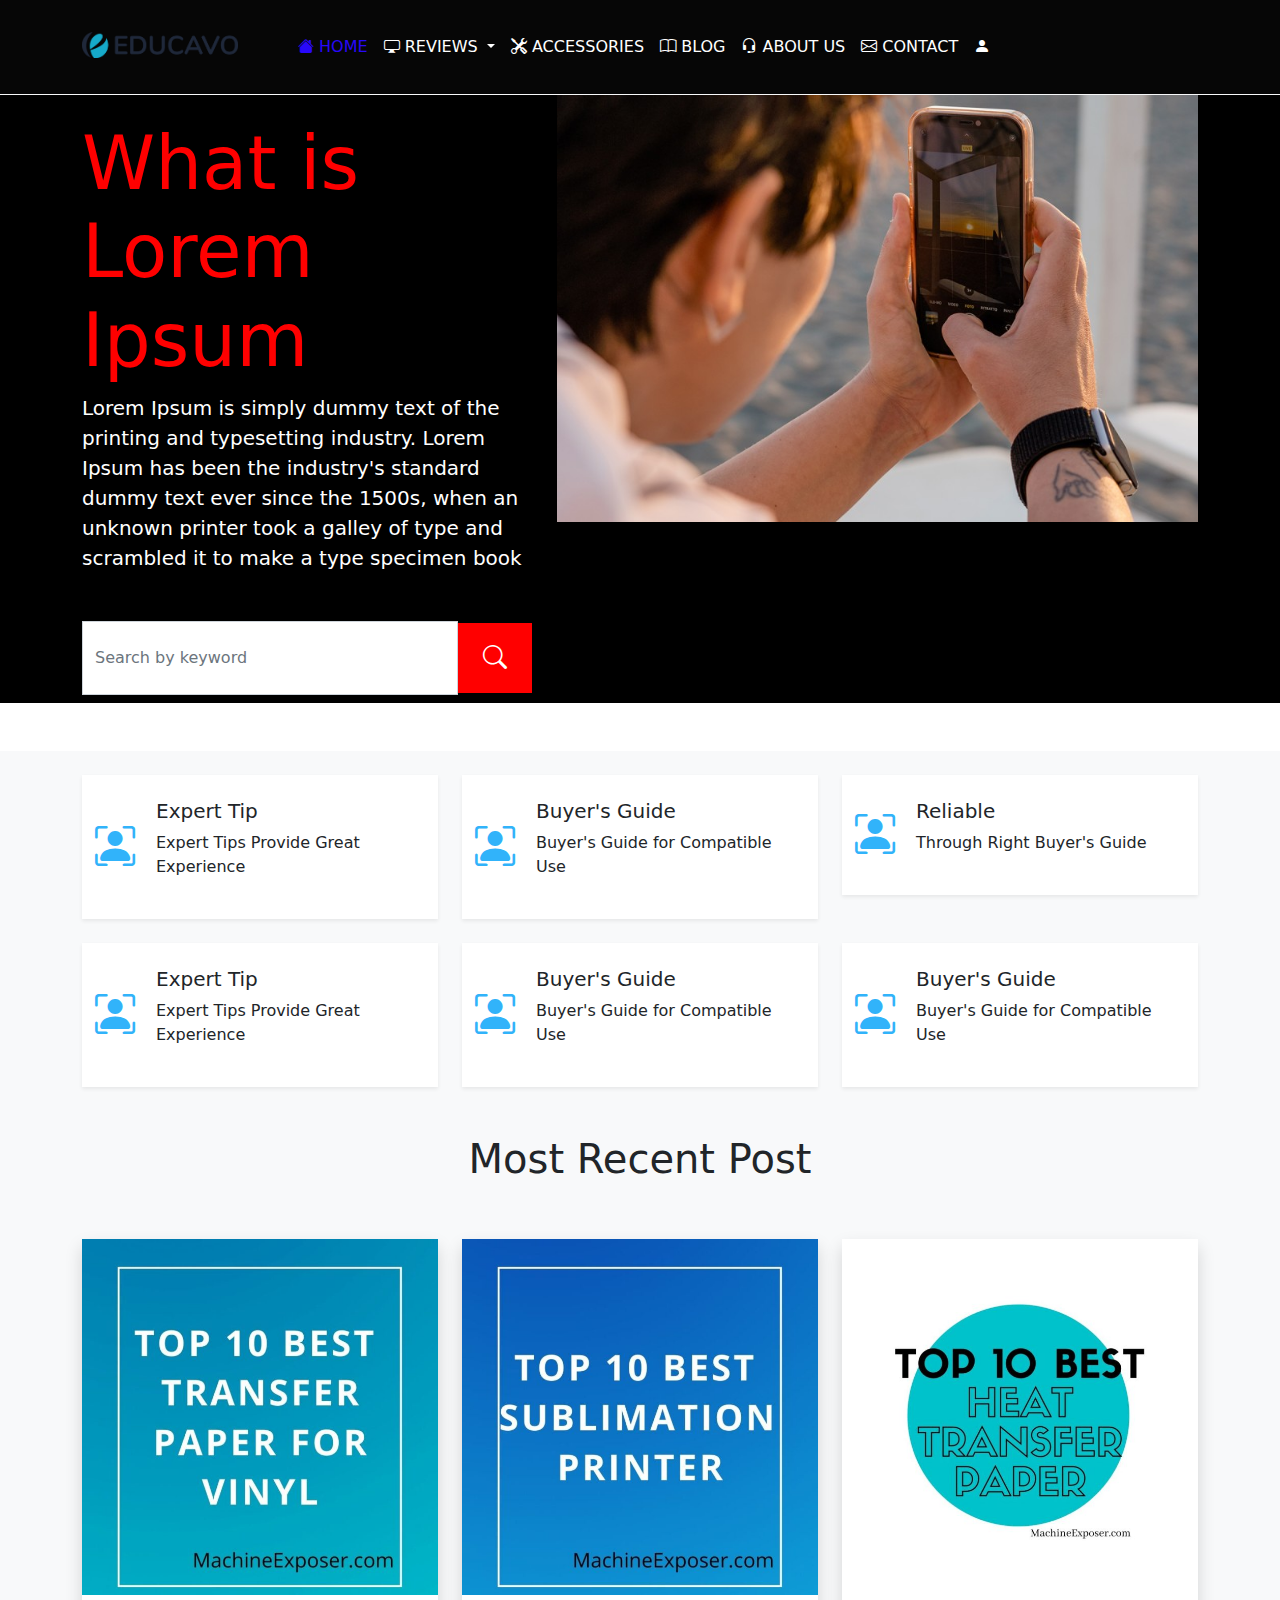
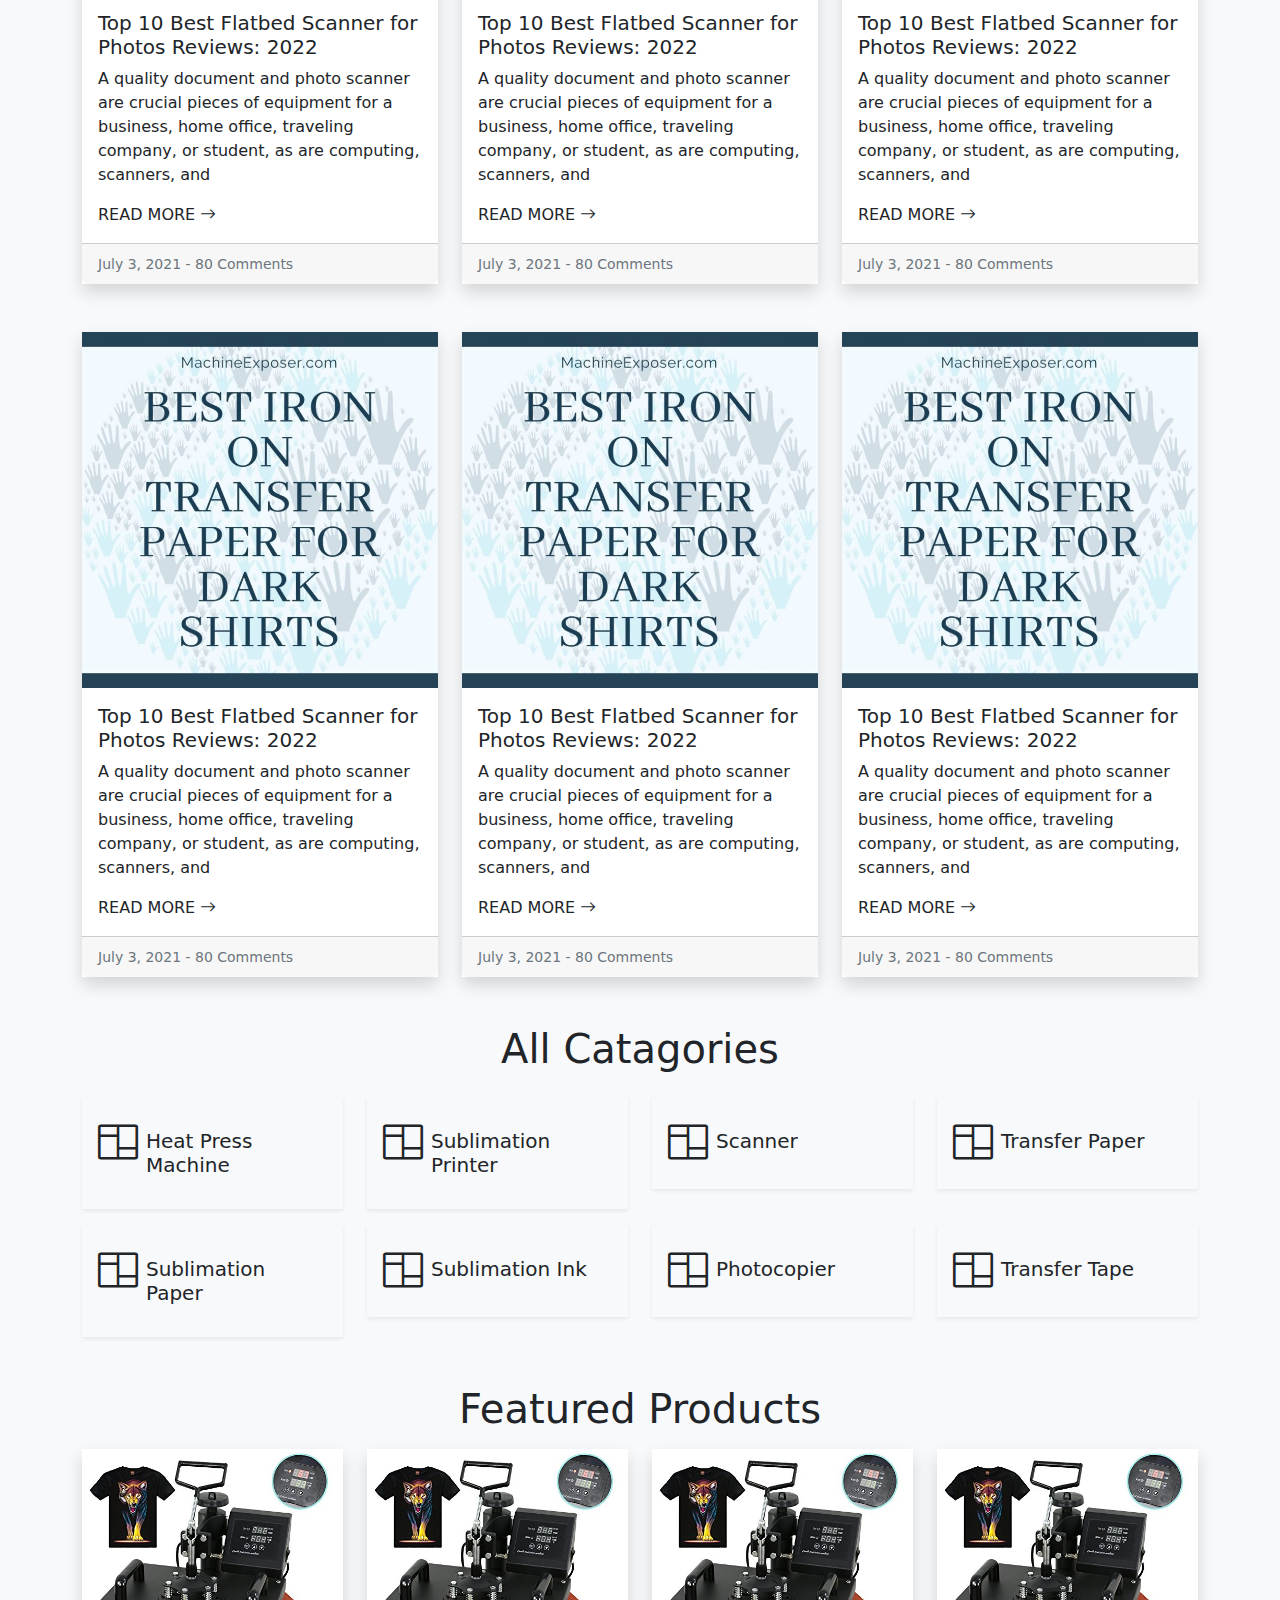
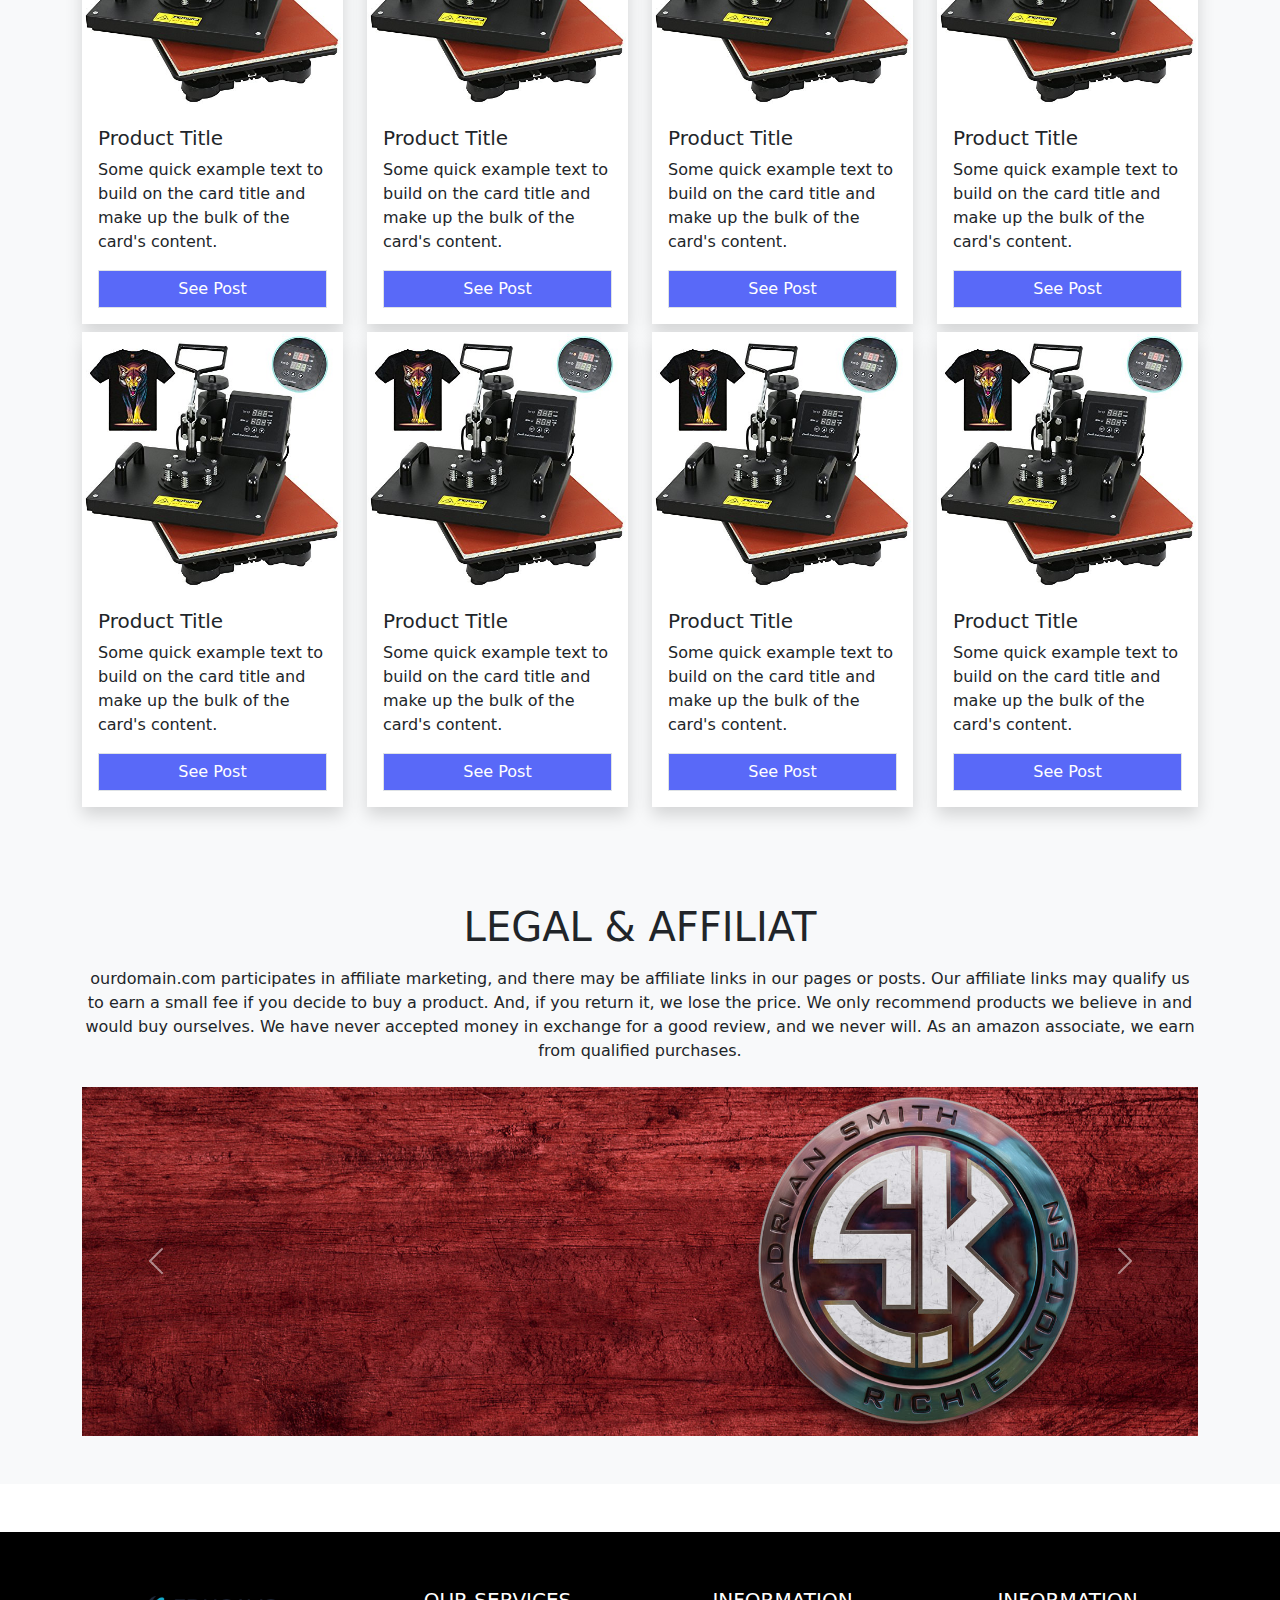
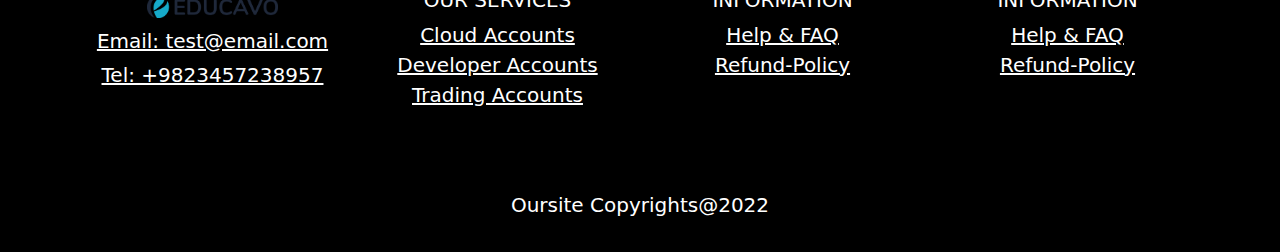
==== commit 4d6ce818: "blog Details" ====
--- a/index.html
+++ b/index.html
@@ -112,7 +112,7 @@
         </nav>
     </header>
 
-    <section class="mt-5 mb-1 sliderbgcolor mb-3">
+    <section class="mb-1 sliderbgcolor mb-3">
         <div class="container">
             <div class="product-slider">
                 <div class="row">
@@ -121,7 +121,7 @@
                         <p class="text-white fs-5 mb-2">
                             Lorem Ipsum is simply dummy text of the printing and typesetting industry. Lorem Ipsum has been the industry's standard dummy text ever since the 1500s, when an unknown printer took a galley of type and scrambled it to make a type specimen book
                         </p>
-                        <form action="" method="GET" class="mt-5">
+                        <form action="" method="GET" class="mt-5 mb-3">
                             <div class="col-sm-10 col-10 position-relative">
           
                                 <input type="text" class="form-control float-start py-4 rounded-0 placeholdersize shadow-none" id="business" name="business" placeholder="Search by keyword" required>
@@ -145,7 +145,7 @@
                         <p class="text-white fs-5 mb-2">
                             Lorem Ipsum is simply dummy text of the printing and typesetting industry. Lorem Ipsum has been the industry's standard dummy text ever since the 1500s, when an unknown printer took a galley of type and scrambled it to make a type specimen book
                         </p>
-                        <form action="" method="GET" class="mt-5">
+                        <form action="" method="GET" class="mt-5 mb-3">
                             <div class="col-sm-10 col-10 position-relative">
           
                                 <input type="text" class="form-control float-start py-4 rounded-0 placeholdersize shadow-none" id="business" name="business" placeholder="Search by keyword" required>
@@ -172,7 +172,7 @@
                         <p class="text-white fs-5 mb-2">
                             Lorem Ipsum is simply dummy text of the printing and typesetting industry. Lorem Ipsum has been the industry's standard dummy text ever since the 1500s, when an unknown printer took a galley of type and scrambled it to make a type specimen book
                         </p>
-                        <form action="" method="GET" class="mt-5">
+                        <form action="" method="GET" class="mt-5 mb-3">
                             <div class="col-sm-10 col-10 position-relative">
           
                                 <input type="text" class="form-control float-start py-4 rounded-0 placeholdersize shadow-none" id="business" name="business" placeholder="Search by keyword" required>
@@ -204,7 +204,7 @@
                                 </div>
                                 <div class="col-10">
                                     <h5>Expert Tip</h5>
-                                    <p>Expert Tips Provide Great Experience</p>
+                                    <p >Expert Tips Provide Great Experience</p>
                                 </div>
                             </div>
                         </div>
@@ -676,13 +676,44 @@
         </div>
 
         <div class="footer py-3">
-            <p class="text-center text-white mt-3 fs-5">Vccbaro Copyrights@2022</p>
+            <p class="text-center text-white mt-3 fs-5">Oursite Copyrights@2022</p>
         </div>
 
     </div>
     </footer>
 
     <script src="js/bootstrap.bundle.min.js"></script>
+    <script src="js/anime.min.js"></script>
+    <script src="https://ajax.googleapis.com/ajax/libs/jquery/3.6.0/jquery.min.js"></script>
+    <script>
+        $(document).ready(function () {
+    
+            $(window).scroll(function () {
+                var scroll = $(window).scrollTop();
+
+                if (scroll >= 50) {
+                    $(".navbar").addClass("navani");
+                } else if (Math.floor(scroll) < 50) {
+                    $(".navbar").removeClass("navani");
+
+                } else {
+                    $(".navbar").removeClass("navani");
+
+                }
+            });
+
+        // if (Math.floor(window.pageYOffset) >= 50) {
+        // $(".navbar").addClass("navani");
+        // }
+
+        });
+        // anime({
+        //     targets: '.navbar',
+        //     translateX: 250,
+        //     direction: 'alternate',
+        //     easing: 'easeInOutSine'
+        // });
+    </script>
     <script>
         let slideIndex = 0;
         showSlides();
--- a/css/style.css
+++ b/css/style.css
@@ -1,4 +1,8 @@
 body {
+    /* background-color: rgb(0, 0, 0); */
+}
+
+.comoncolor{
     background-color: rgb(0, 0, 0);
 }
 .sliderbgcolor {
@@ -11,6 +15,25 @@
 
 .navbgcolor {
     background-color: rgb(6, 6, 6);
+}
+
+.navani {
+    /* box-shadow: 0 2px 6px rgba(0, 0, 0, 0.2);
+    padding: 4px 0; */
+    animation: slide-down 0.7s;
+    /* opacity: 1; */
+}
+
+@keyframes slide-down {
+    0% {
+        opacity: 0;
+        transform: translateY(-100%);
+    }
+
+    100% {
+        opacity: 1;
+        transform: translateY(0);
+    }
 }
 
 .ancore {
@@ -74,3 +97,16 @@
     color:rgb(49, 179, 250);
 }
 
+.categoriescolor {
+    color: rgb(0, 0, 0);
+    font-size: 1rem;
+}
+
+.star{
+    color: rgb(240, 140, 8);
+}
+
+/* .star:hover{
+    color: rgb(240, 140, 8);
+} */
+
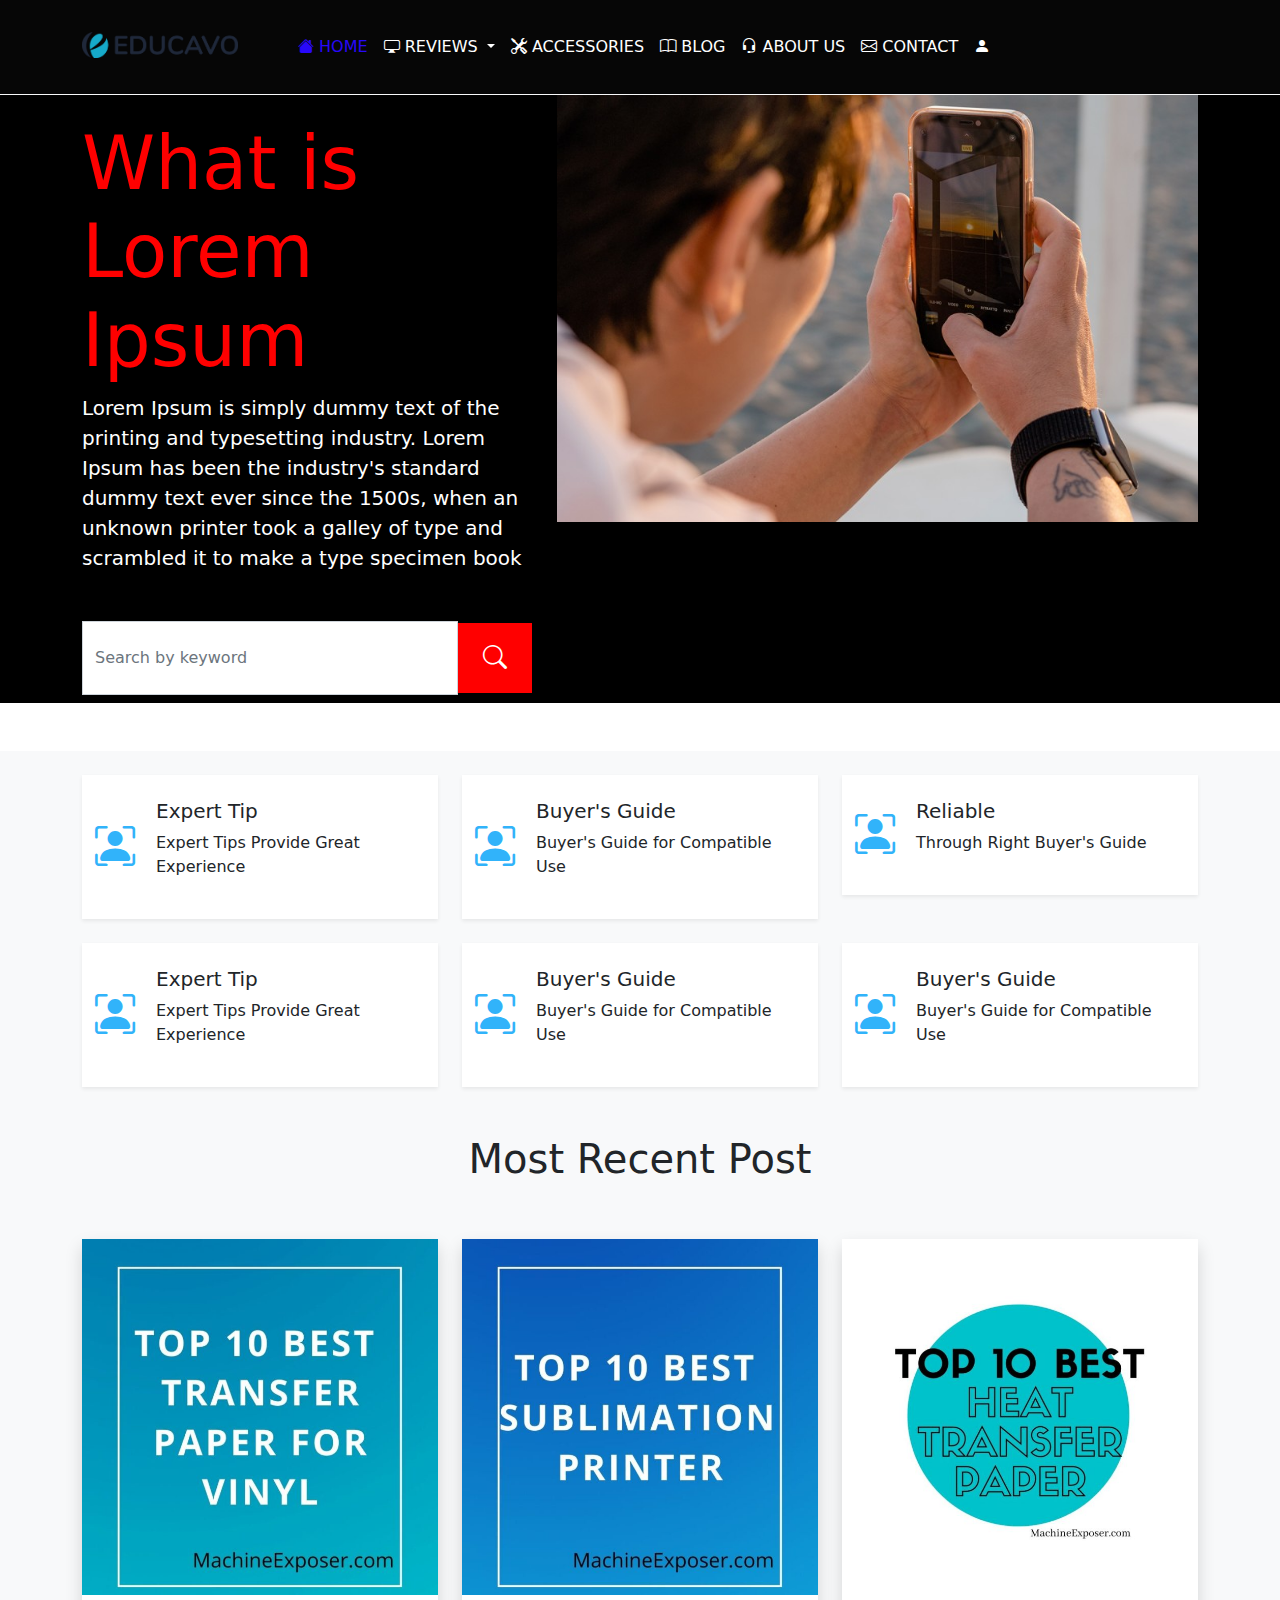
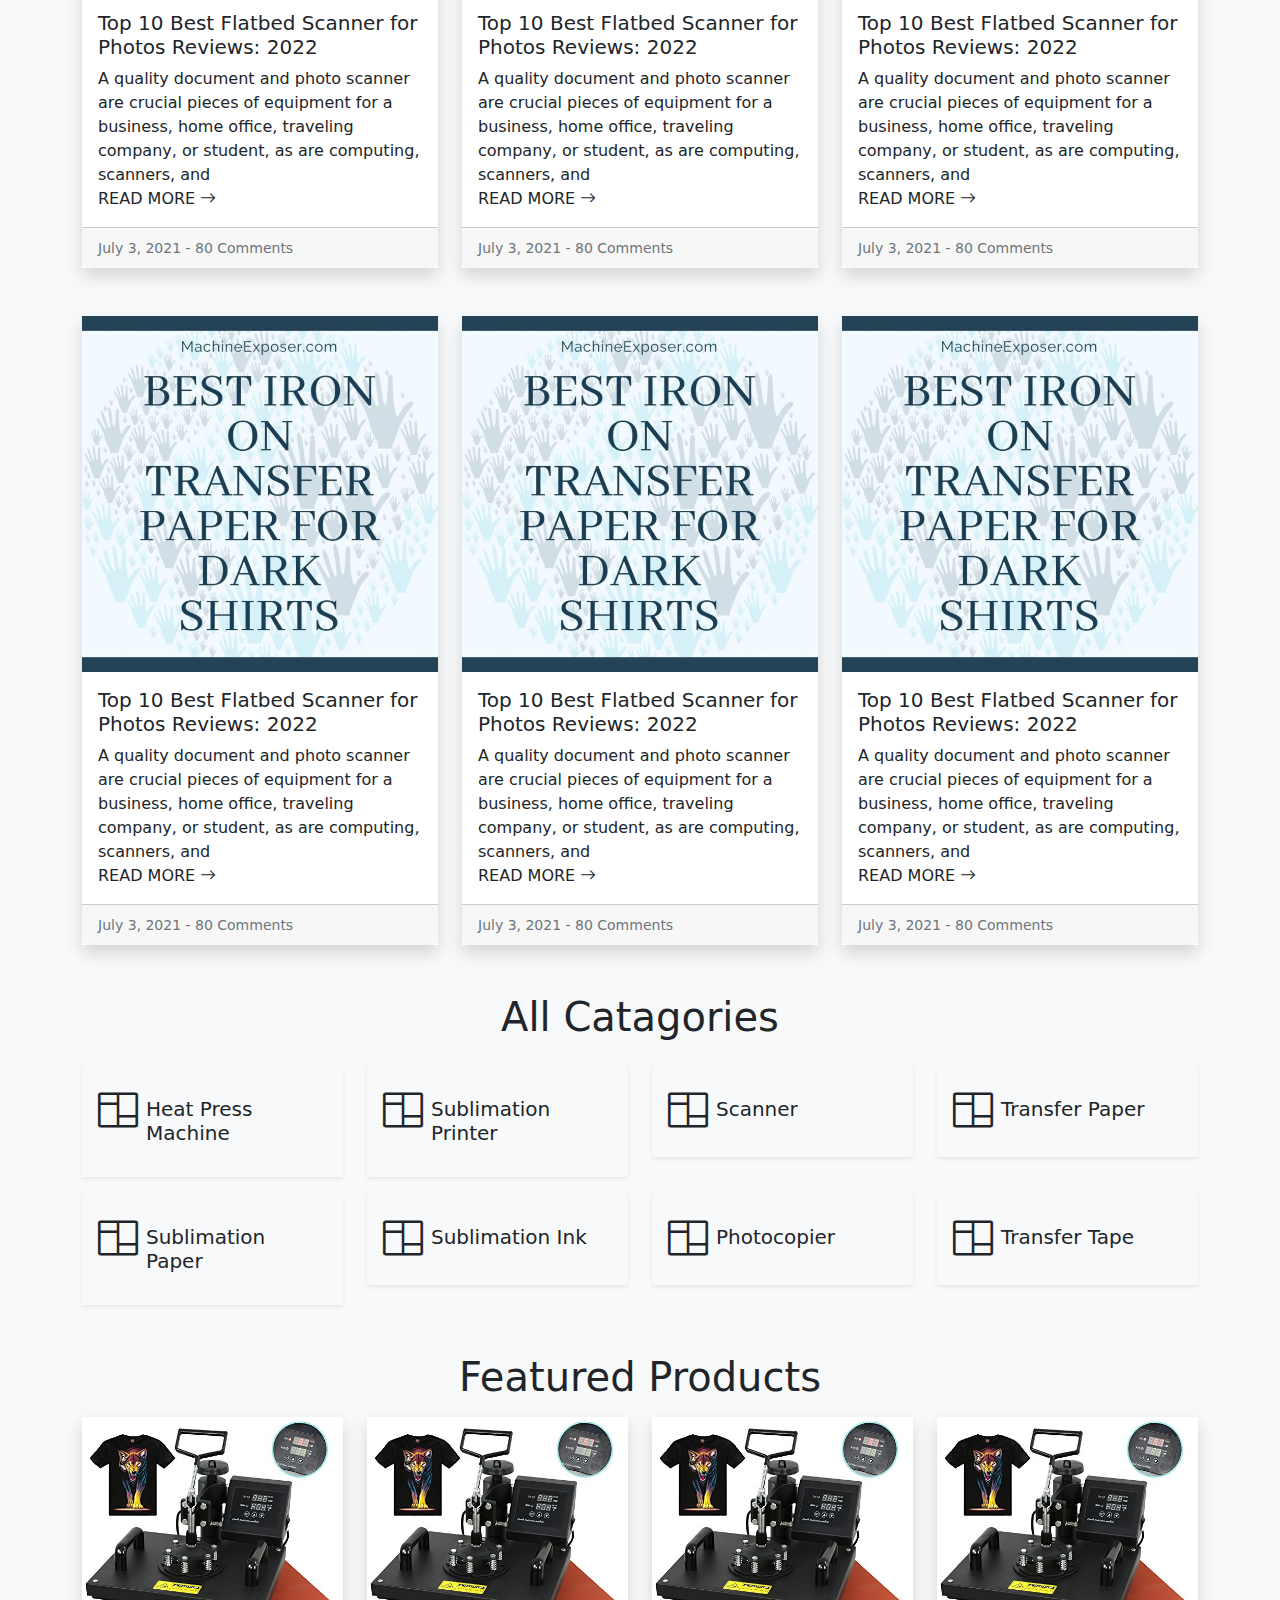
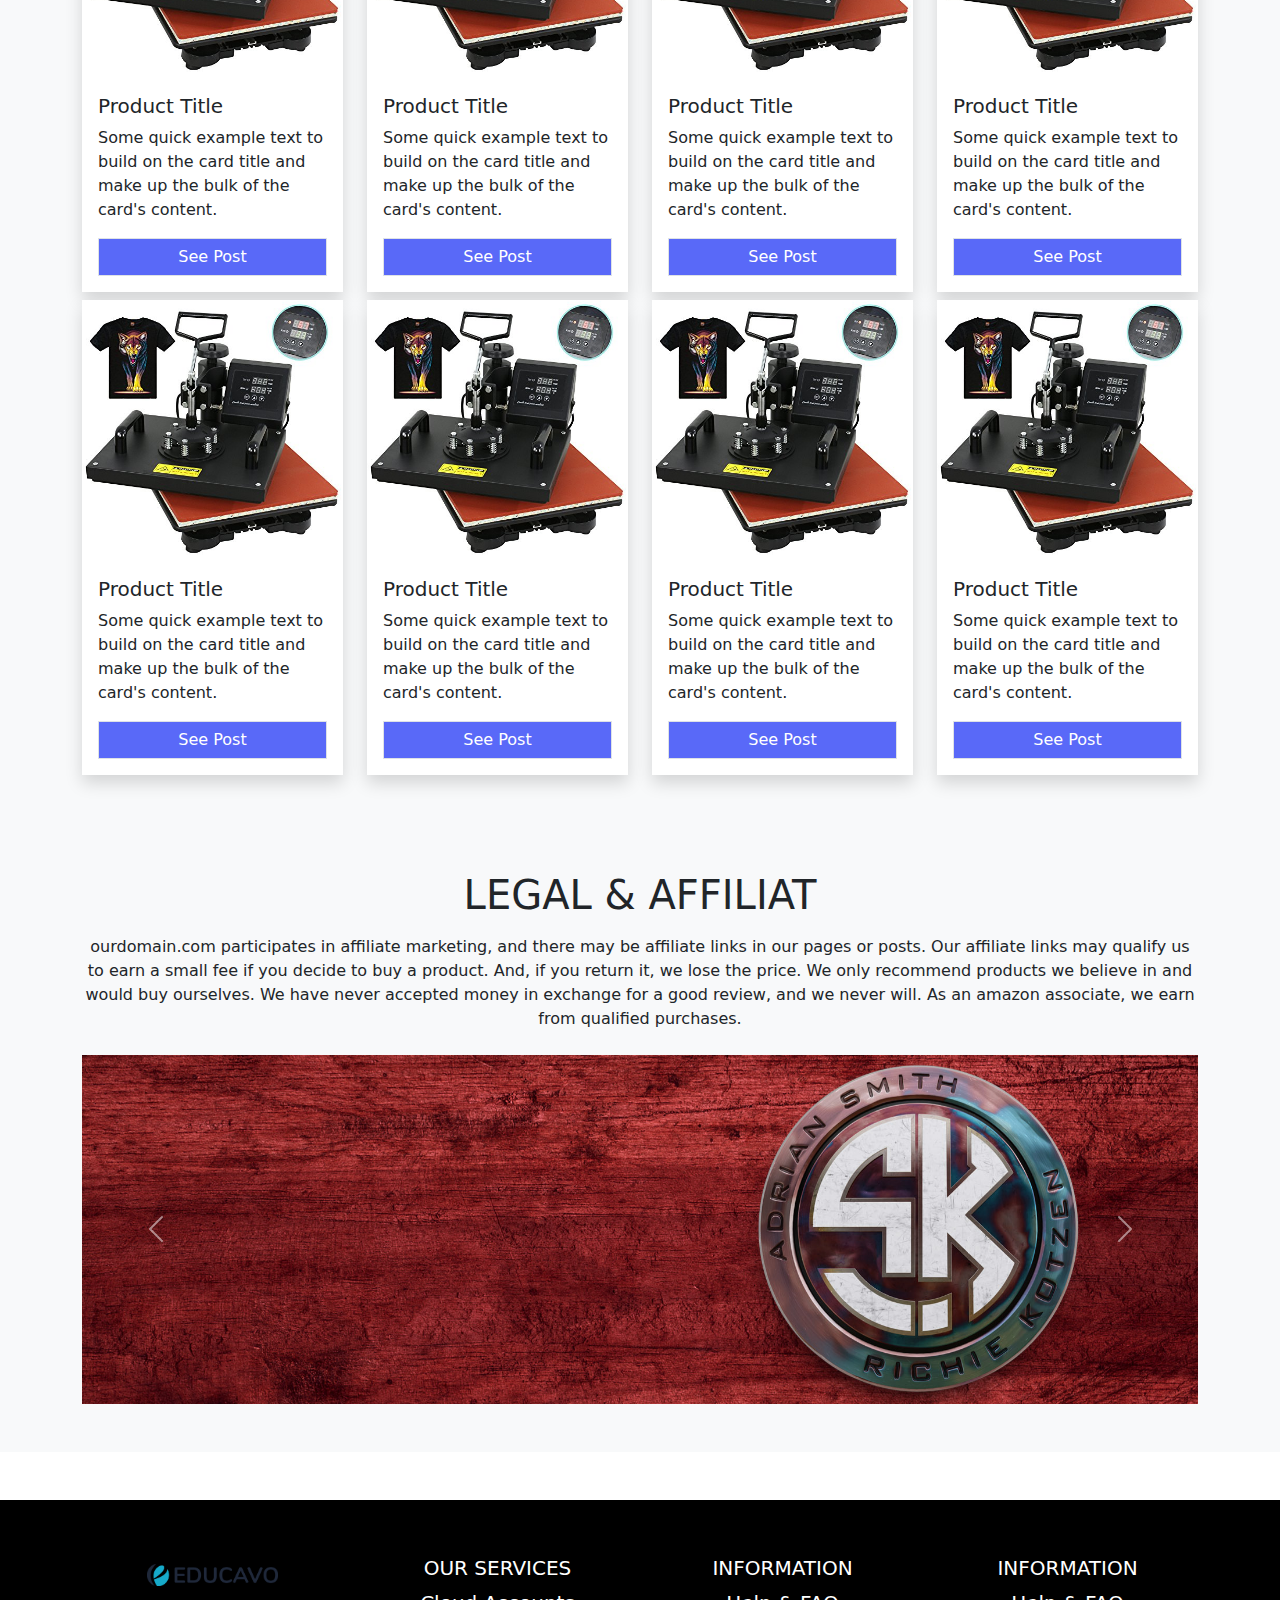
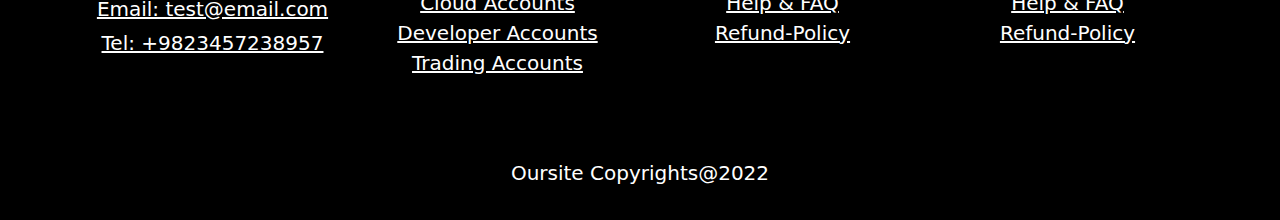
==== commit 63f9e1f2: "link detail blog" ====
--- a/index.html
+++ b/index.html
@@ -295,25 +295,47 @@
         <div class="container">
             <div class="row">
                 <h1 class="text-center mt-5">Most Recent Post</h1>
+                
+                    <div class="col-xl-4 col-lg-4 col-md-6 col-sm-12 col-12 mt-5">
+                        <a class="nav-link" href="blog_details.html">
+                        <div class="card rounded-0 border-0 w-100 shadow">
+                            <img src="img/blogs/1.jpg" class="img-fluid rounded-0" alt="...">
+                            <div class="card-body">
+                                <h5 class="card-title">Top 10 Best Flatbed Scanner for Photos Reviews: 2022</h5>
+                                <p class="card-text">A quality document and photo scanner are crucial pieces of equipment for a business, home office, traveling company, or student, as are computing, scanners, and</p>
+                                <a class="nav-link" href="">READ MORE <i class="bi bi-arrow-right"></i></a>
+                            </div>
+                            <div class="card-footer">
+                                <small class="text-muted">July 3, 2021 - 80 Comments</small>
+                            </div>
+                        
+                        </div>
+                        </a>
+                    </div>
+                
+
                 <div class="col-xl-4 col-lg-4 col-md-6 col-sm-12 col-12 mt-5">
-                    <div class="card rounded-0 border-0 w-100 shadow">
-                        <img src="img/blogs/1.jpg" class="img-fluid rounded-0" alt="...">
+                    <a class="nav-link" href="blog_details.html">
+                    <div class="card rounded-0 border-0 w-100 shadow">
+                        <img src="img/blogs/2.jpg" class="img-fluid rounded-0" alt="...">
                         <div class="card-body">
                             <h5 class="card-title">Top 10 Best Flatbed Scanner for Photos Reviews: 2022</h5>
                             <p class="card-text">A quality document and photo scanner are crucial pieces of equipment for a business, home office, traveling company, or student, as are computing, scanners, and</p>
                             <a class="nav-link" href="">READ MORE <i class="bi bi-arrow-right"></i></a>
                         </div>
+                        
                         <div class="card-footer">
                             <small class="text-muted">July 3, 2021 - 80 Comments</small>
                         </div>
-                     
-                    </div>
+                    </div>
+                    </a>
                     
                 </div>
 
                 <div class="col-xl-4 col-lg-4 col-md-6 col-sm-12 col-12 mt-5">
-                    <div class="card rounded-0 border-0 w-100 shadow">
-                        <img src="img/blogs/2.jpg" class="img-fluid rounded-0" alt="...">
+                    <a class="nav-link" href="blog_details.html">
+                    <div class="card rounded-0 border-0 w-100 shadow">
+                        <img src="img/blogs/3.jpg" class="img-fluid rounded-0" alt="...">
                         <div class="card-body">
                             <h5 class="card-title">Top 10 Best Flatbed Scanner for Photos Reviews: 2022</h5>
                             <p class="card-text">A quality document and photo scanner are crucial pieces of equipment for a business, home office, traveling company, or student, as are computing, scanners, and</p>
@@ -324,12 +346,13 @@
                             <small class="text-muted">July 3, 2021 - 80 Comments</small>
                         </div>
                     </div>
-                    
+                    </a>
                 </div>
 
                 <div class="col-xl-4 col-lg-4 col-md-6 col-sm-12 col-12 mt-5">
-                    <div class="card rounded-0 border-0 w-100 shadow">
-                        <img src="img/blogs/3.jpg" class="img-fluid rounded-0" alt="...">
+                    <a class="nav-link" href="blog_details.html">
+                    <div class="card rounded-0 border-0 w-100 shadow">
+                        <img src="img/blogs/5.jpg" class="img-fluid rounded-0" alt="...">
                         <div class="card-body">
                             <h5 class="card-title">Top 10 Best Flatbed Scanner for Photos Reviews: 2022</h5>
                             <p class="card-text">A quality document and photo scanner are crucial pieces of equipment for a business, home office, traveling company, or student, as are computing, scanners, and</p>
@@ -340,10 +363,11 @@
                             <small class="text-muted">July 3, 2021 - 80 Comments</small>
                         </div>
                     </div>
-                    
+                    </a>
                 </div>
 
                 <div class="col-xl-4 col-lg-4 col-md-6 col-sm-12 col-12 mt-5">
+                    <a class="nav-link" href="blog_details.html">
                     <div class="card rounded-0 border-0 w-100 shadow">
                         <img src="img/blogs/5.jpg" class="img-fluid rounded-0" alt="...">
                         <div class="card-body">
@@ -356,10 +380,11 @@
                             <small class="text-muted">July 3, 2021 - 80 Comments</small>
                         </div>
                     </div>
-                    
+                    </a>
                 </div>
 
                 <div class="col-xl-4 col-lg-4 col-md-6 col-sm-12 col-12 mt-5">
+                    <a class="nav-link" href="blog_details.html">
                     <div class="card rounded-0 border-0 w-100 shadow">
                         <img src="img/blogs/5.jpg" class="img-fluid rounded-0" alt="...">
                         <div class="card-body">
@@ -372,23 +397,7 @@
                             <small class="text-muted">July 3, 2021 - 80 Comments</small>
                         </div>
                     </div>
-                    
-                </div>
-
-                <div class="col-xl-4 col-lg-4 col-md-6 col-sm-12 col-12 mt-5">
-                    <div class="card rounded-0 border-0 w-100 shadow">
-                        <img src="img/blogs/5.jpg" class="img-fluid rounded-0" alt="...">
-                        <div class="card-body">
-                            <h5 class="card-title">Top 10 Best Flatbed Scanner for Photos Reviews: 2022</h5>
-                            <p class="card-text">A quality document and photo scanner are crucial pieces of equipment for a business, home office, traveling company, or student, as are computing, scanners, and</p>
-                            <a class="nav-link" href="">READ MORE <i class="bi bi-arrow-right"></i></a>
-                        </div>
-                        
-                        <div class="card-footer">
-                            <small class="text-muted">July 3, 2021 - 80 Comments</small>
-                        </div>
-                    </div>
-                    
+                    </a>
                 </div>
 
                 
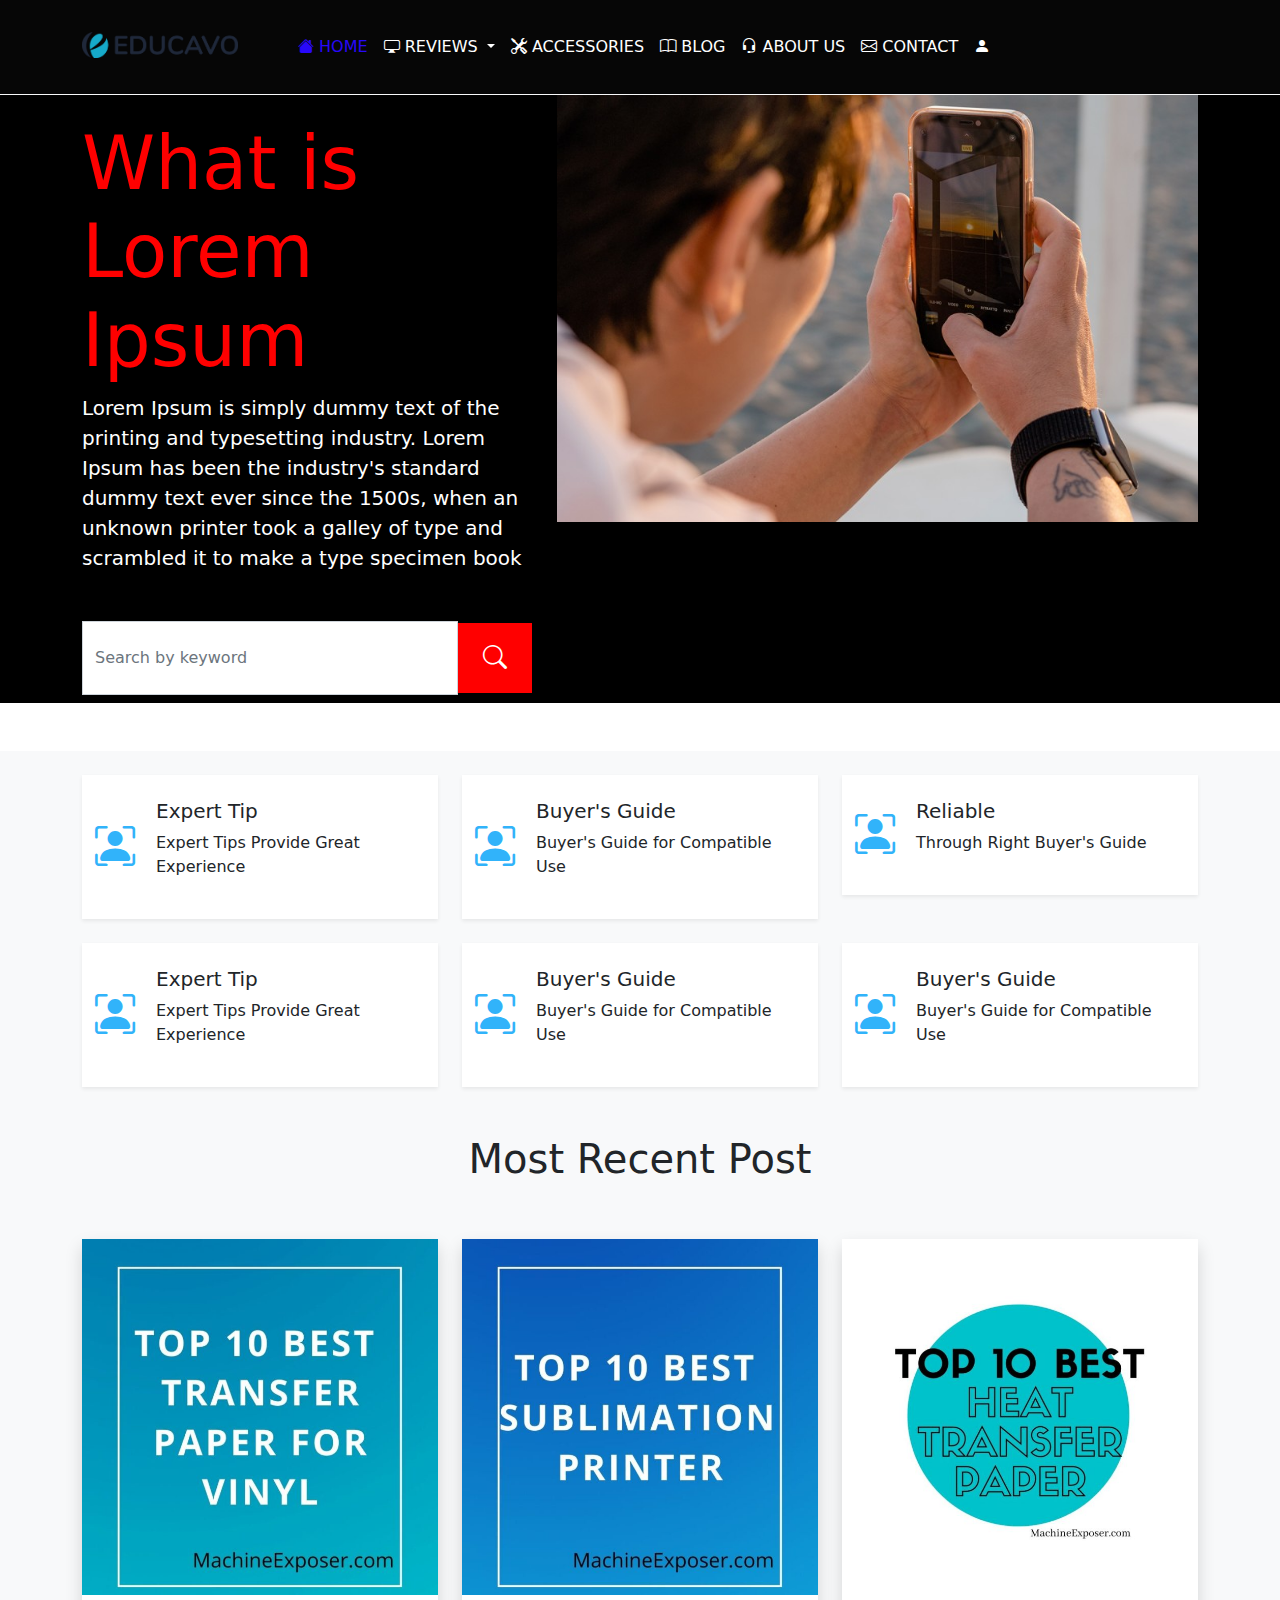
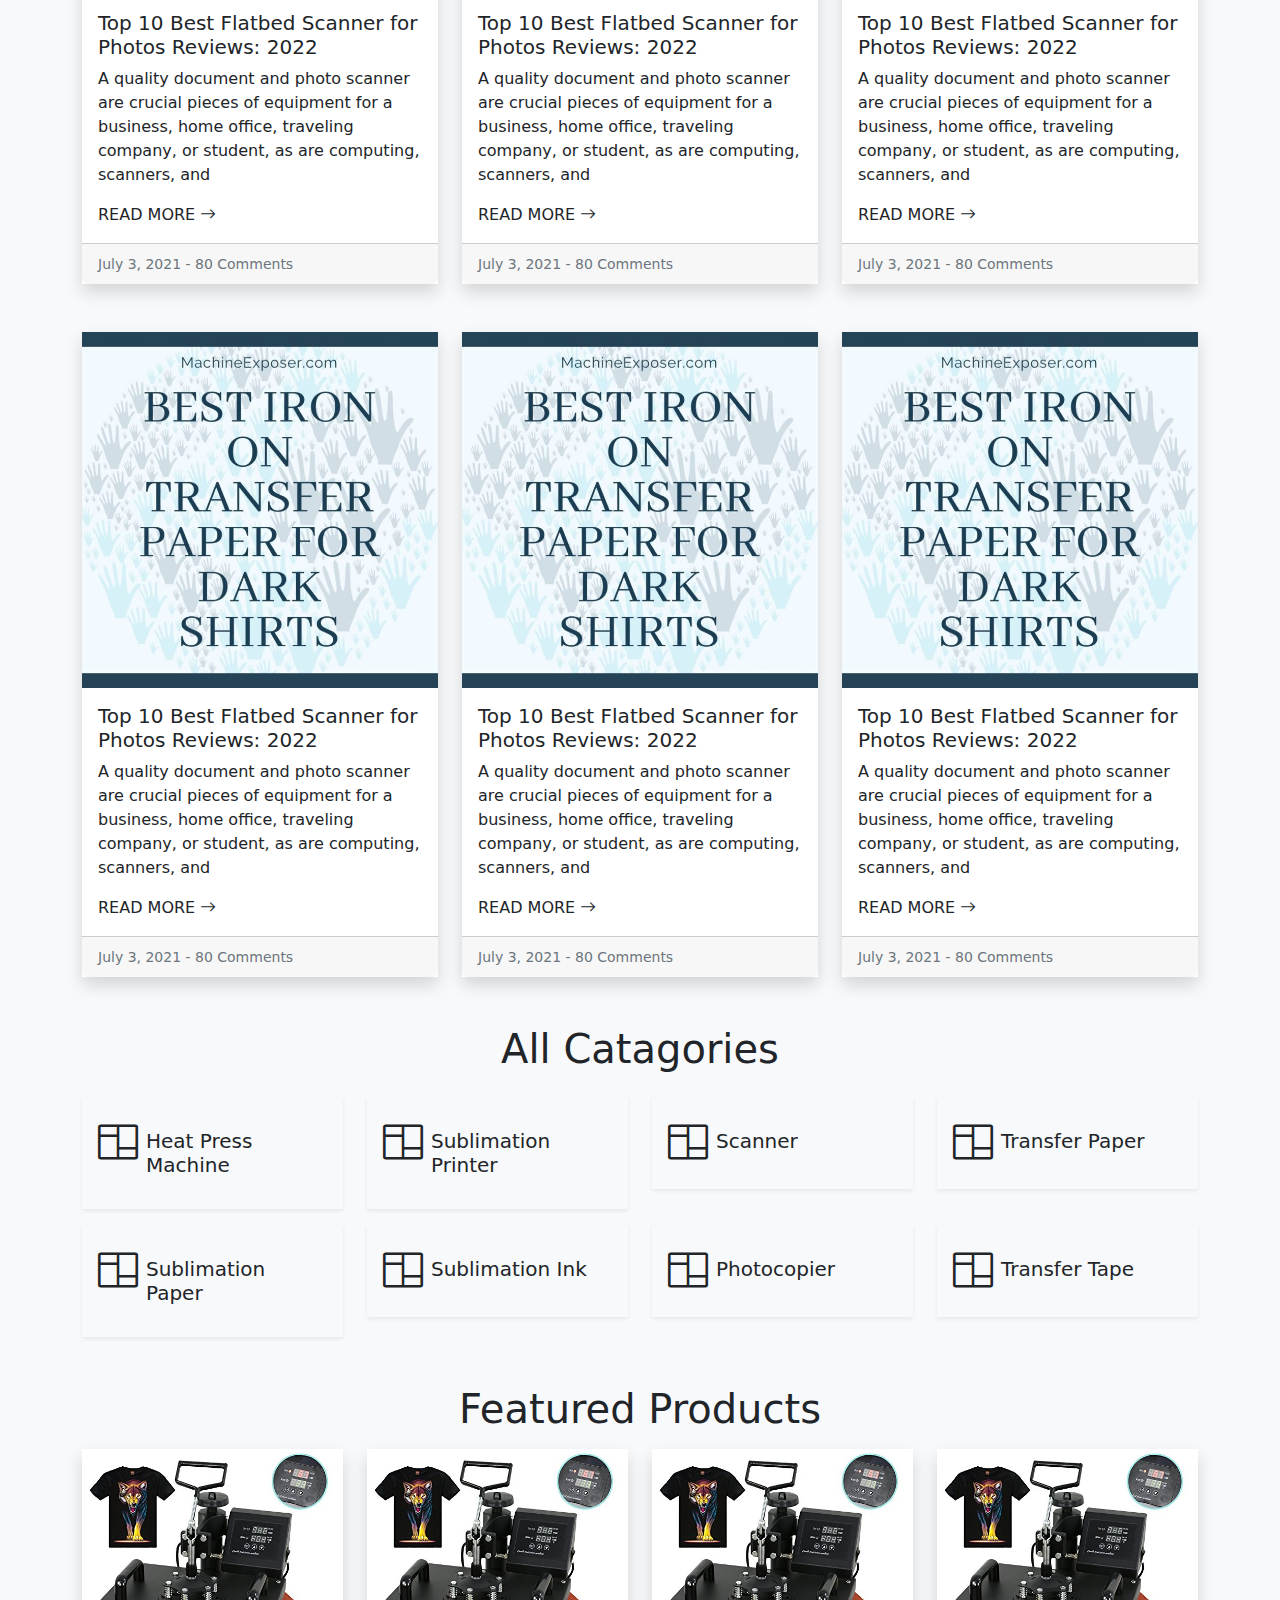
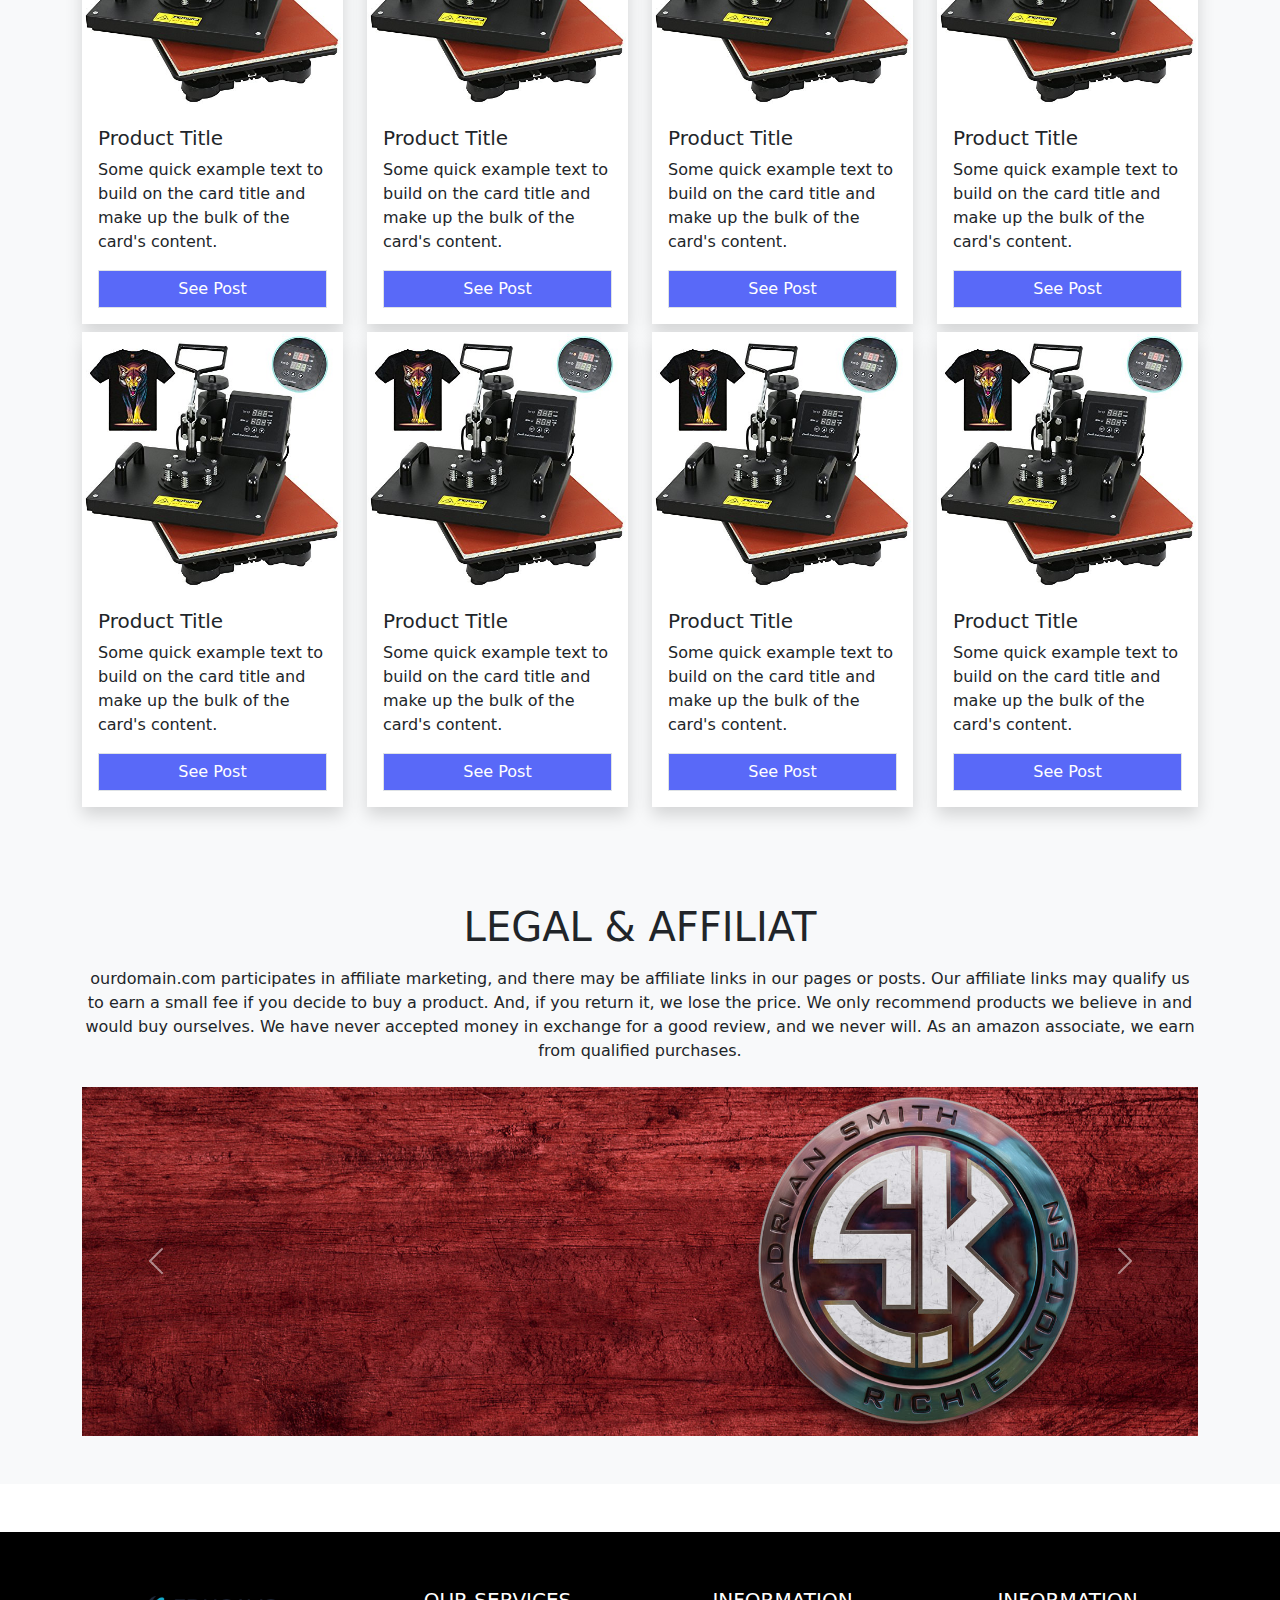
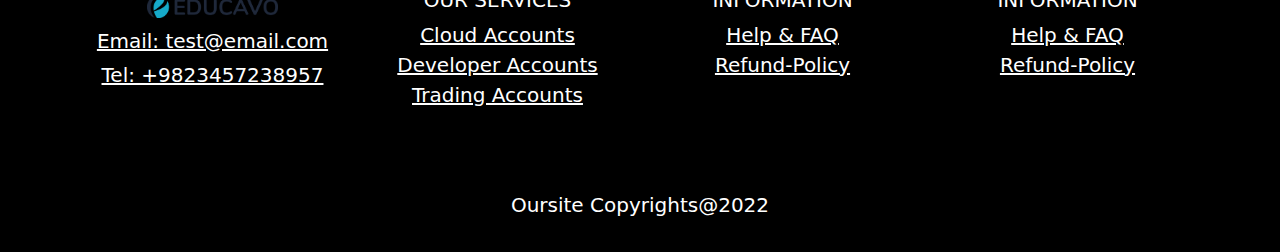
==== commit f08dc91e: "link" ====
--- a/index.html
+++ b/index.html
@@ -297,107 +297,98 @@
                 <h1 class="text-center mt-5">Most Recent Post</h1>
                 
                     <div class="col-xl-4 col-lg-4 col-md-6 col-sm-12 col-12 mt-5">
-                        <a class="nav-link" href="blog_details.html">
                         <div class="card rounded-0 border-0 w-100 shadow">
                             <img src="img/blogs/1.jpg" class="img-fluid rounded-0" alt="...">
                             <div class="card-body">
                                 <h5 class="card-title">Top 10 Best Flatbed Scanner for Photos Reviews: 2022</h5>
                                 <p class="card-text">A quality document and photo scanner are crucial pieces of equipment for a business, home office, traveling company, or student, as are computing, scanners, and</p>
-                                <a class="nav-link" href="">READ MORE <i class="bi bi-arrow-right"></i></a>
+                                <a class="nav-link" href="blog_details.html">READ MORE <i class="bi bi-arrow-right"></i></a>
                             </div>
                             <div class="card-footer">
                                 <small class="text-muted">July 3, 2021 - 80 Comments</small>
                             </div>
                         
                         </div>
-                        </a>
+                     
                     </div>
                 
 
                 <div class="col-xl-4 col-lg-4 col-md-6 col-sm-12 col-12 mt-5">
-                    <a class="nav-link" href="blog_details.html">
                     <div class="card rounded-0 border-0 w-100 shadow">
                         <img src="img/blogs/2.jpg" class="img-fluid rounded-0" alt="...">
                         <div class="card-body">
                             <h5 class="card-title">Top 10 Best Flatbed Scanner for Photos Reviews: 2022</h5>
                             <p class="card-text">A quality document and photo scanner are crucial pieces of equipment for a business, home office, traveling company, or student, as are computing, scanners, and</p>
-                            <a class="nav-link" href="">READ MORE <i class="bi bi-arrow-right"></i></a>
+                            <a class="nav-link" href="blog_details.html">READ MORE <i class="bi bi-arrow-right"></i></a>
                         </div>
                         
                         <div class="card-footer">
                             <small class="text-muted">July 3, 2021 - 80 Comments</small>
                         </div>
-                    </div>
-                    </a>
-                    
+                    </div>      
                 </div>
 
                 <div class="col-xl-4 col-lg-4 col-md-6 col-sm-12 col-12 mt-5">
-                    <a class="nav-link" href="blog_details.html">
                     <div class="card rounded-0 border-0 w-100 shadow">
                         <img src="img/blogs/3.jpg" class="img-fluid rounded-0" alt="...">
                         <div class="card-body">
                             <h5 class="card-title">Top 10 Best Flatbed Scanner for Photos Reviews: 2022</h5>
                             <p class="card-text">A quality document and photo scanner are crucial pieces of equipment for a business, home office, traveling company, or student, as are computing, scanners, and</p>
-                            <a class="nav-link" href="">READ MORE <i class="bi bi-arrow-right"></i></a>
+                            <a class="nav-link" href="blog_details.html">READ MORE <i class="bi bi-arrow-right"></i></a>
                         </div>
                         
                         <div class="card-footer">
                             <small class="text-muted">July 3, 2021 - 80 Comments</small>
                         </div>
                     </div>
-                    </a>
                 </div>
 
                 <div class="col-xl-4 col-lg-4 col-md-6 col-sm-12 col-12 mt-5">
-                    <a class="nav-link" href="blog_details.html">
                     <div class="card rounded-0 border-0 w-100 shadow">
                         <img src="img/blogs/5.jpg" class="img-fluid rounded-0" alt="...">
                         <div class="card-body">
                             <h5 class="card-title">Top 10 Best Flatbed Scanner for Photos Reviews: 2022</h5>
                             <p class="card-text">A quality document and photo scanner are crucial pieces of equipment for a business, home office, traveling company, or student, as are computing, scanners, and</p>
-                            <a class="nav-link" href="">READ MORE <i class="bi bi-arrow-right"></i></a>
+                            <a class="nav-link" href="blog_details.html">READ MORE <i class="bi bi-arrow-right"></i></a>
                         </div>
                         
                         <div class="card-footer">
                             <small class="text-muted">July 3, 2021 - 80 Comments</small>
                         </div>
                     </div>
-                    </a>
                 </div>
 
                 <div class="col-xl-4 col-lg-4 col-md-6 col-sm-12 col-12 mt-5">
-                    <a class="nav-link" href="blog_details.html">
                     <div class="card rounded-0 border-0 w-100 shadow">
                         <img src="img/blogs/5.jpg" class="img-fluid rounded-0" alt="...">
                         <div class="card-body">
                             <h5 class="card-title">Top 10 Best Flatbed Scanner for Photos Reviews: 2022</h5>
                             <p class="card-text">A quality document and photo scanner are crucial pieces of equipment for a business, home office, traveling company, or student, as are computing, scanners, and</p>
-                            <a class="nav-link" href="">READ MORE <i class="bi bi-arrow-right"></i></a>
+                            <a class="nav-link" href="blog_details.html">READ MORE <i class="bi bi-arrow-right"></i></a>
                         </div>
                         
                         <div class="card-footer">
                             <small class="text-muted">July 3, 2021 - 80 Comments</small>
                         </div>
                     </div>
-                    </a>
+             
                 </div>
 
                 <div class="col-xl-4 col-lg-4 col-md-6 col-sm-12 col-12 mt-5">
-                    <a class="nav-link" href="blog_details.html">
+                  
                     <div class="card rounded-0 border-0 w-100 shadow">
                         <img src="img/blogs/5.jpg" class="img-fluid rounded-0" alt="...">
                         <div class="card-body">
                             <h5 class="card-title">Top 10 Best Flatbed Scanner for Photos Reviews: 2022</h5>
                             <p class="card-text">A quality document and photo scanner are crucial pieces of equipment for a business, home office, traveling company, or student, as are computing, scanners, and</p>
-                            <a class="nav-link" href="">READ MORE <i class="bi bi-arrow-right"></i></a>
+                            <a class="nav-link" href="blog_details.html">READ MORE <i class="bi bi-arrow-right"></i></a>
                         </div>
                         
                         <div class="card-footer">
                             <small class="text-muted">July 3, 2021 - 80 Comments</small>
                         </div>
                     </div>
-                    </a>
+                  
                 </div>
 
                 
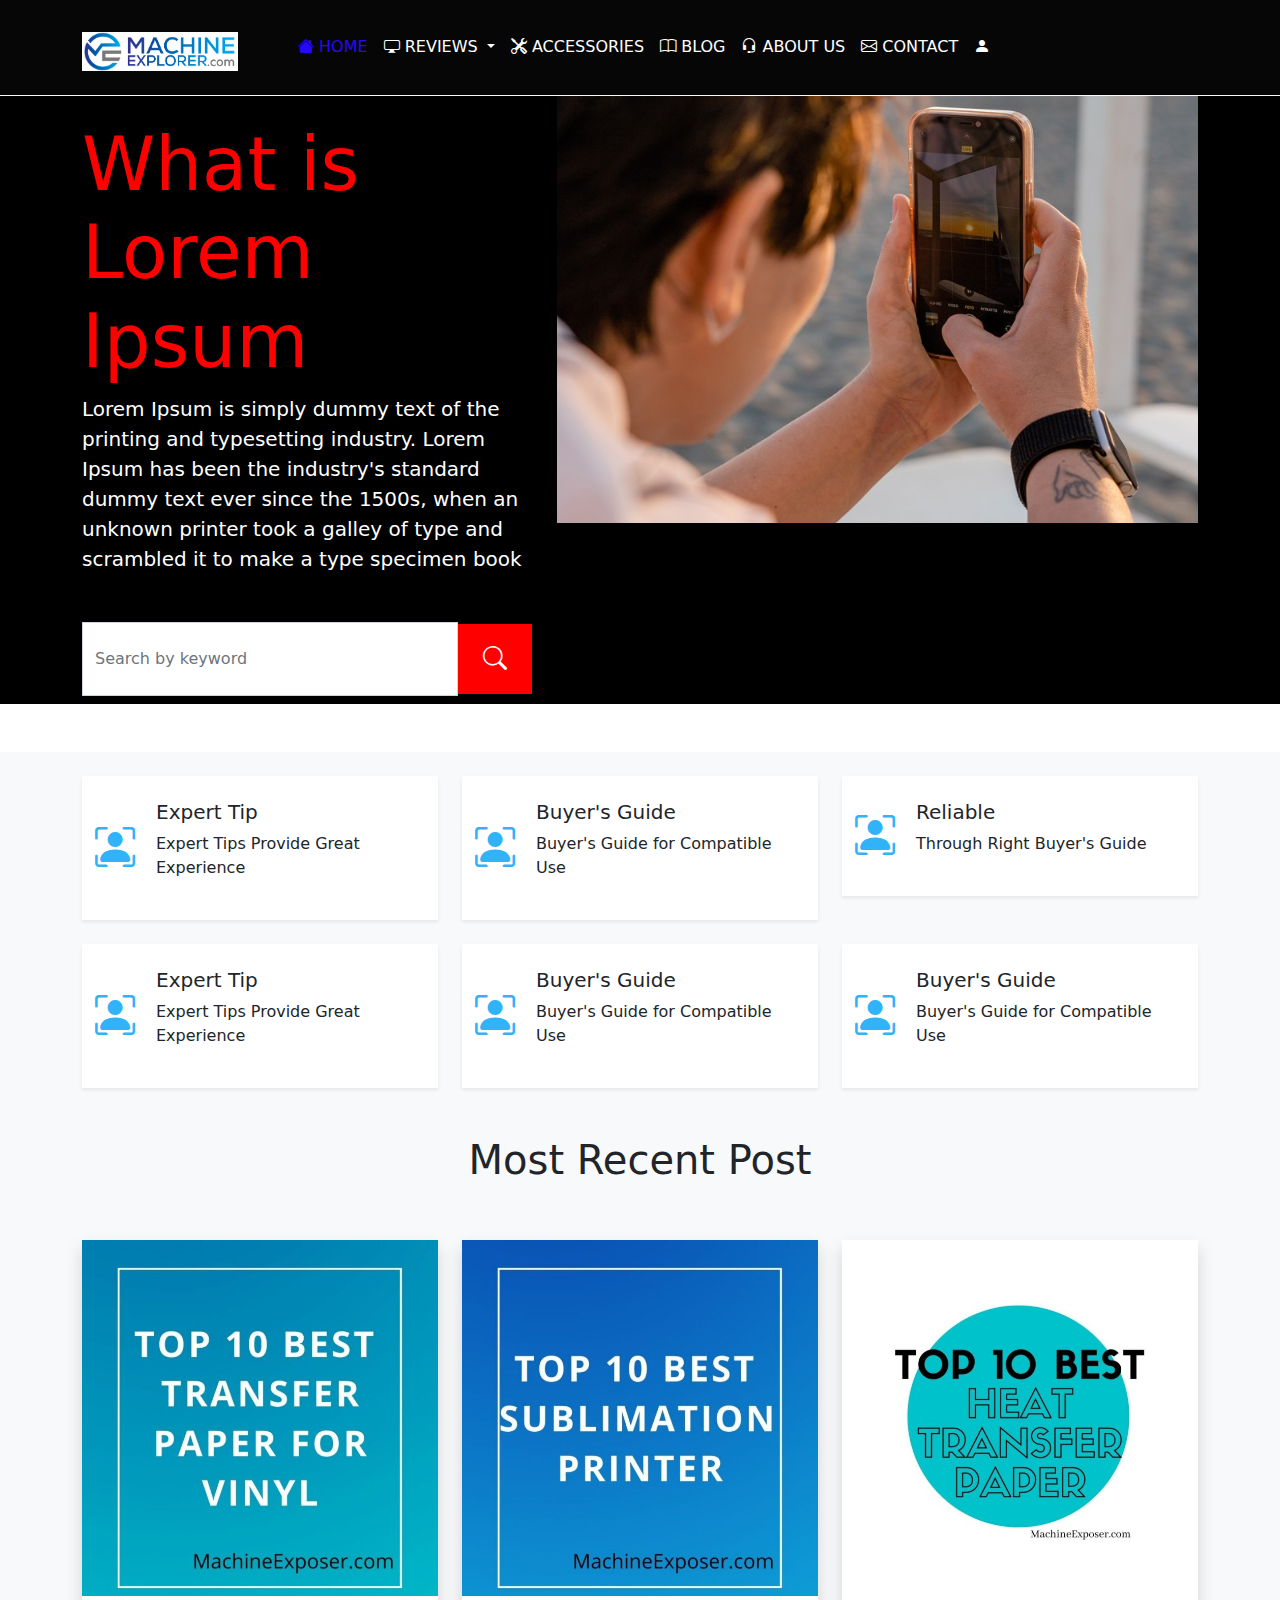
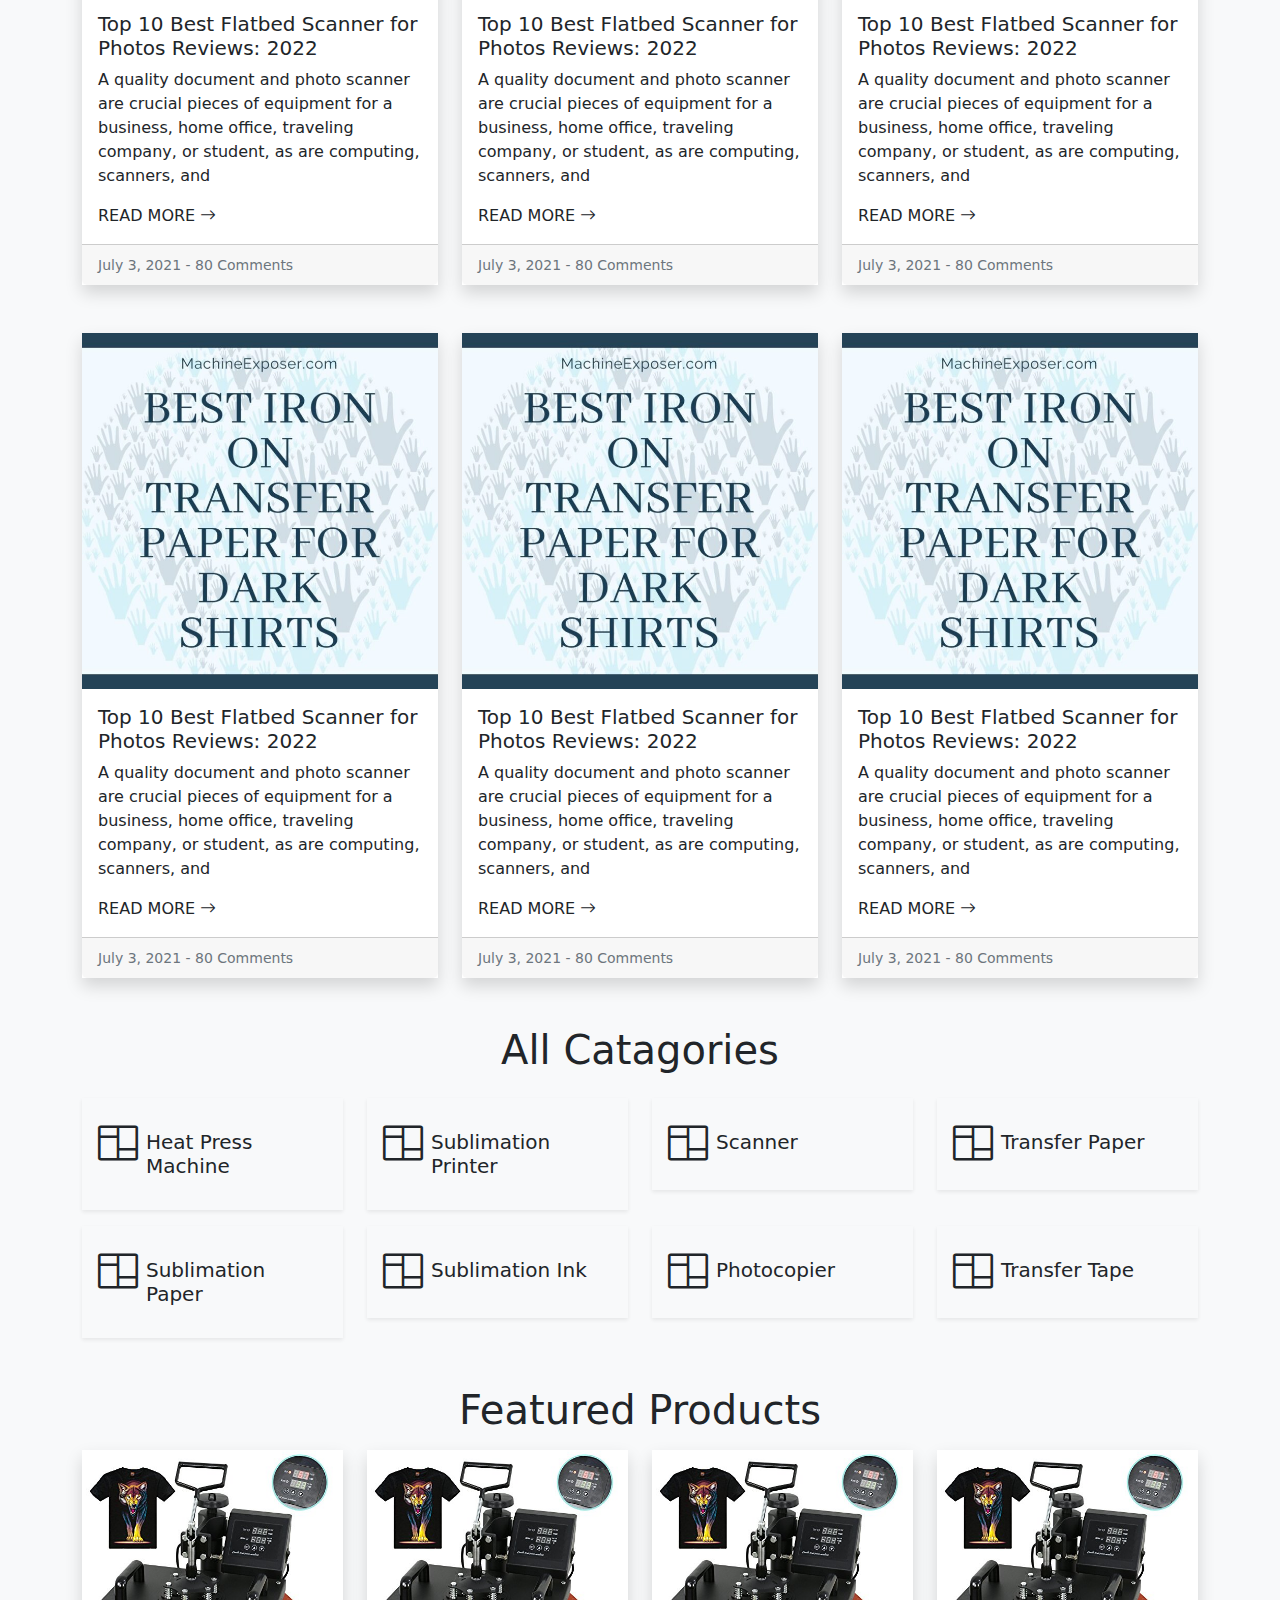
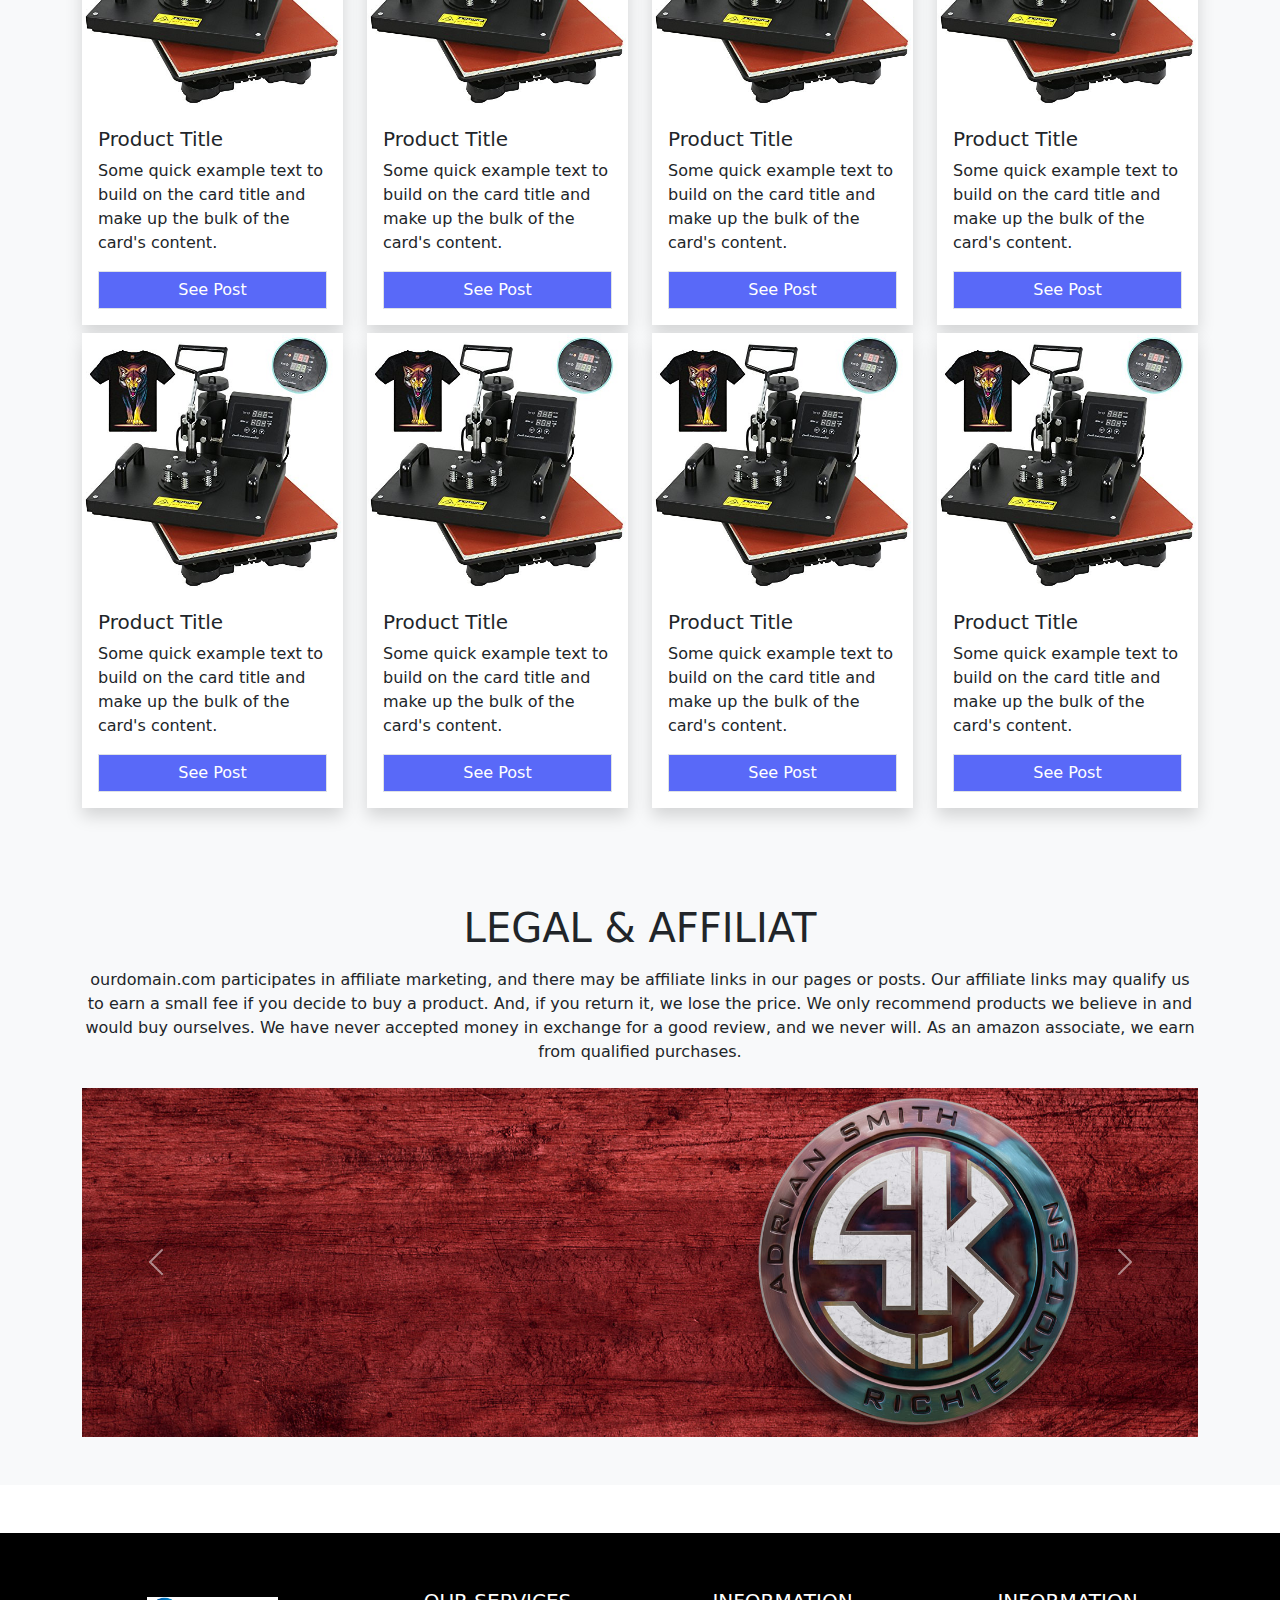
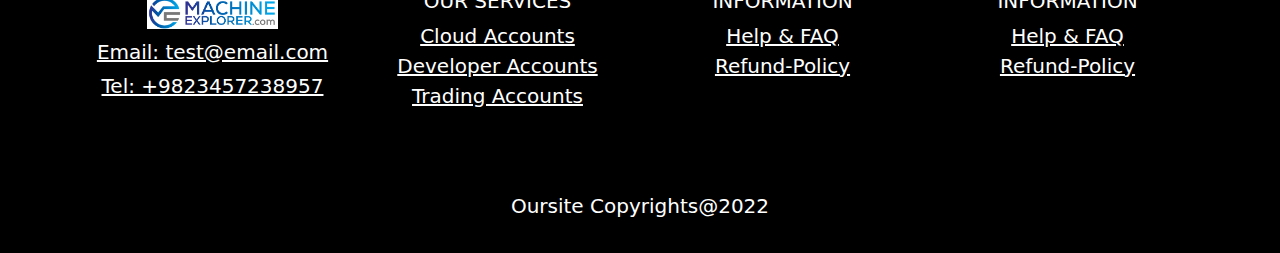
==== commit 4ad90c77: "blog page, product page" ====
--- a/index.html
+++ b/index.html
@@ -14,7 +14,7 @@
     <header class="position-sticky top-0" style="z-index: 101;">
         <nav class="navbar navbar-expand-lg navbgcolor text-dark position-sticky p-4 top-0 start-0 border-bottom border-light">
             <div class="container">
-                <a class="logomap mt-1" href="index.html"><img class="w-75 mt-1" src="img/logo-dark2.png"></a>
+                <a class="logomap mt-1" href="index.html"><img class="w-75 mt-1" src="img/logo.png"></a>
                 <button class="navbar-toggler shadow-none border-0 me-3" type="button" data-bs-toggle="offcanvas"
                     data-bs-target="#offcanvasExample" aria-controls="navbarSupportedContent" aria-expanded="false"
                     aria-label="Toggle navigation">
@@ -22,7 +22,7 @@
                 </button>
                 <div class="offcanvas offcanvas-start navbgcolor" tabindex="-1" id="offcanvasExample" aria-labelledby="offcanvasExampleLabel">
                     <div class="offcanvas-header">
-                        <h5 class="offcanvas-title" id="offcanvasExampleLabel"> <a class="text-white logomap mt-1" href=""><img class="w-50" src="img/logo-dark2.png"></a></h5>
+                        <h5 class="offcanvas-title" id="offcanvasExampleLabel"> <a class="text-white logomap mt-1" href=""><img class="w-50" src="img/logo.png"></a></h5>
                         <i class="bi bi-x-lg shadow-none me-5 text-white" data-bs-dismiss="offcanvas" aria-label="Close"></i>
                     </div>
                     <div class="offcanvas-body">
@@ -37,9 +37,9 @@
                             aria-expanded="false"><i class="bi bi-display"></i> REVIEWS
                             </a>
                             <ul class="dropdown-menu dropdown-menu-dark rounded-0" aria-labelledby="navbarDropdown">
-                            <li><a class="dropdown-item" href="category.html">Action</a></li>
-                            <li><a class="dropdown-item" href="category.html">Another action</a></li>
-                            <li><a class="dropdown-item" href="category.html">Something else here</a></li>
+                            <li><a class="dropdown-item" href="product-categories.html">Category</a></li>
+                            <li><a class="dropdown-item" href="product-categories.html">Category</a></li>
+                            <li><a class="dropdown-item" href="product-categories.html">Category</a></li>
                         
                             </ul>
                         </li>
@@ -103,7 +103,7 @@
                         </ul>
 
                         <!-- <div class="d-flex" role="search">
-                            <p class="text-white mt-1">ouremailexemple@email.com</p>
+                            <i class="bi bi-search fs-4 text-white"></i>
                         </div> -->
                        
                     </div>
@@ -138,7 +138,7 @@
                 
             </div>
 
-            <div class="product-slider mt-5">
+            <div class="product-slider">
                 <div class="row">
                     <div class="col-lg-5 col-md-12 order-1 order-sm-2 mb-2">
                         <h1 class="py-1 py-sm-0 mt-4 slidertext" style="color: rgb(241, 224, 33);">What is Lorem Ipsum</h1>
@@ -165,7 +165,7 @@
                 
             </div>
 
-            <div class="product-slider mt-5">
+            <div class="product-slider">
                 <div class="row">
                     <div class="col-lg-5 col-md-12 order-1 order-sm-2">
                         <h1 class="py-1 py-sm-0 mt-4 slidertext" style="color: rgb(0, 255, 8);">What is Lorem Ipsum</h1>
@@ -622,7 +622,7 @@
         <div class="container mt-1 py-5 fs-5">
             <div class="row">
                 <div class="col-md-3 text-center">
-                    <img class="w-50 mt-3" src="img/logo-dark2.png">
+                    <img class="w-50 mt-3" src="img/logo.png">
                     <ul class="navbar-nav text-center">
                     <li class="nav-item mt-2">
                         <a class="text-white text_dcaretion" href="#">Email: test@email.com</a>
--- a/css/style.css
+++ b/css/style.css
@@ -10,7 +10,7 @@
 }
 .logomap {
     width: 13em;
-    height: 2.6em;
+    height: auto;
 }
 
 .navbgcolor {
